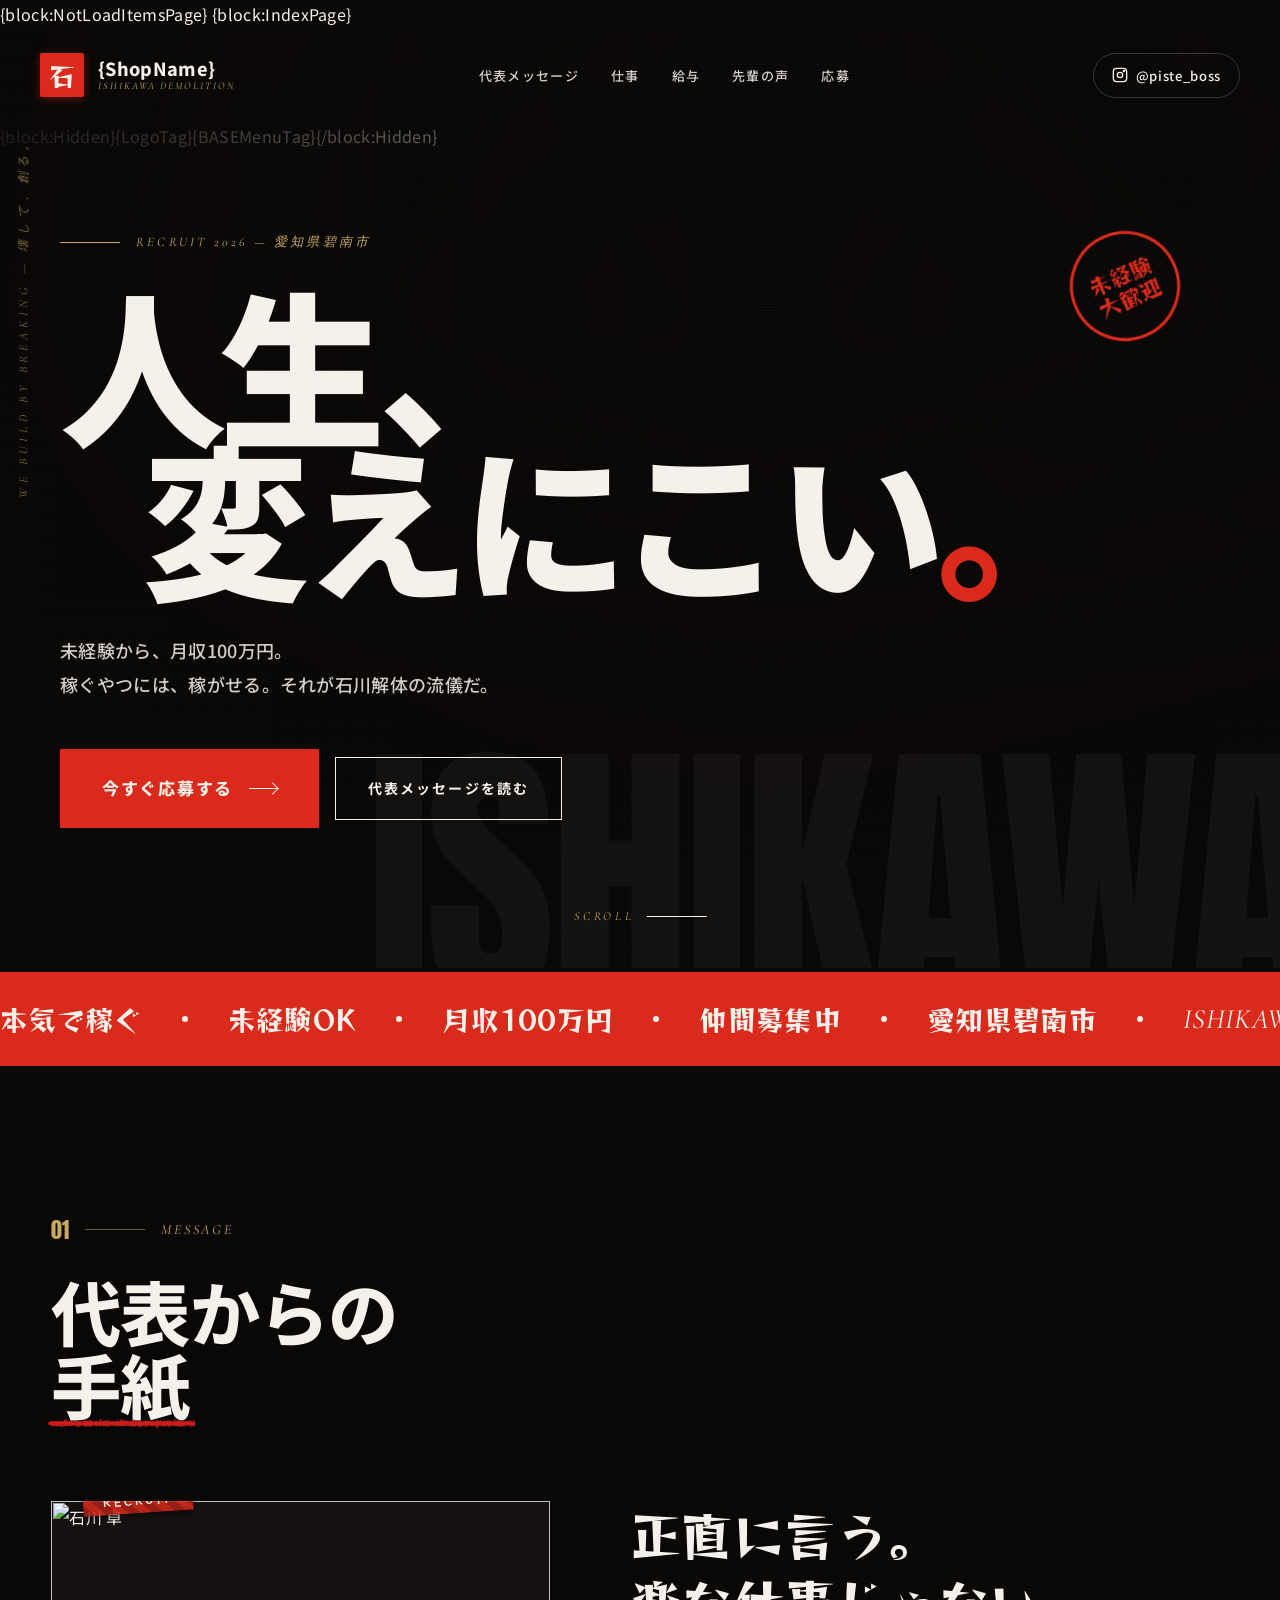
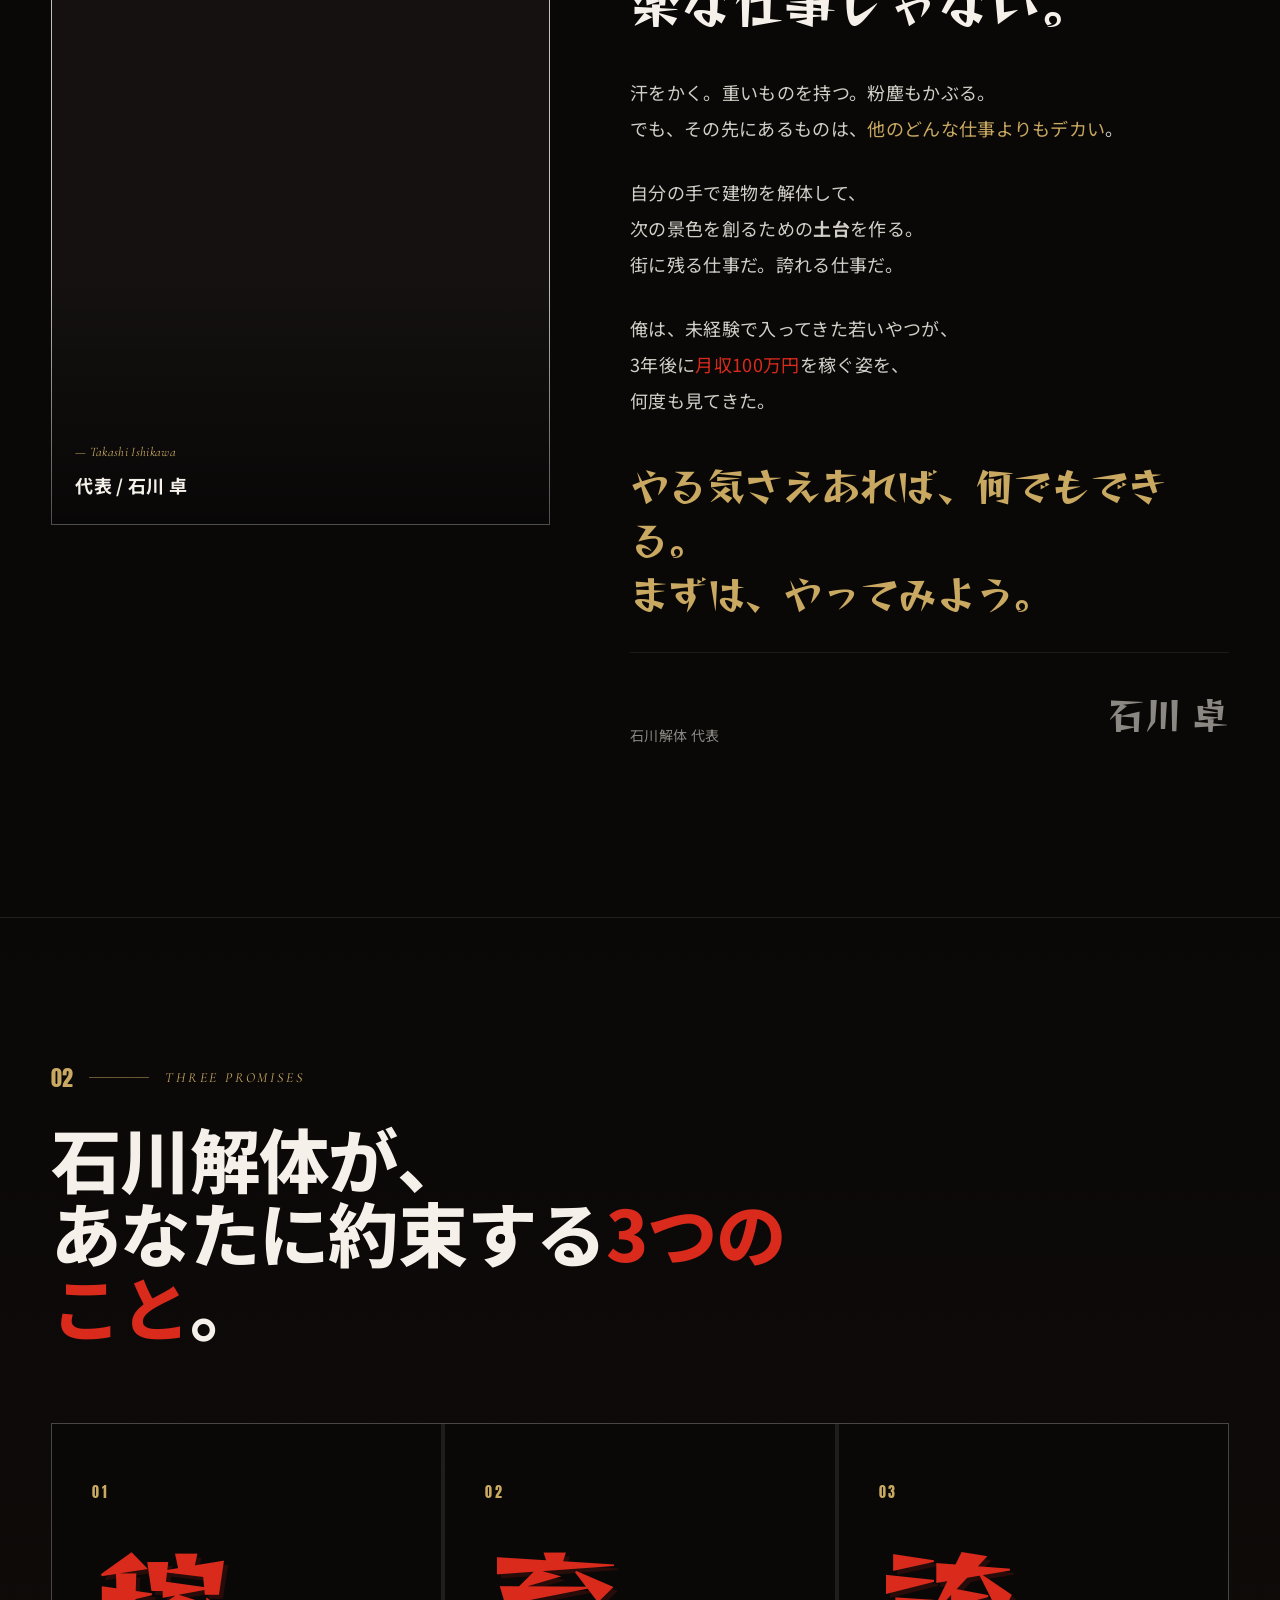
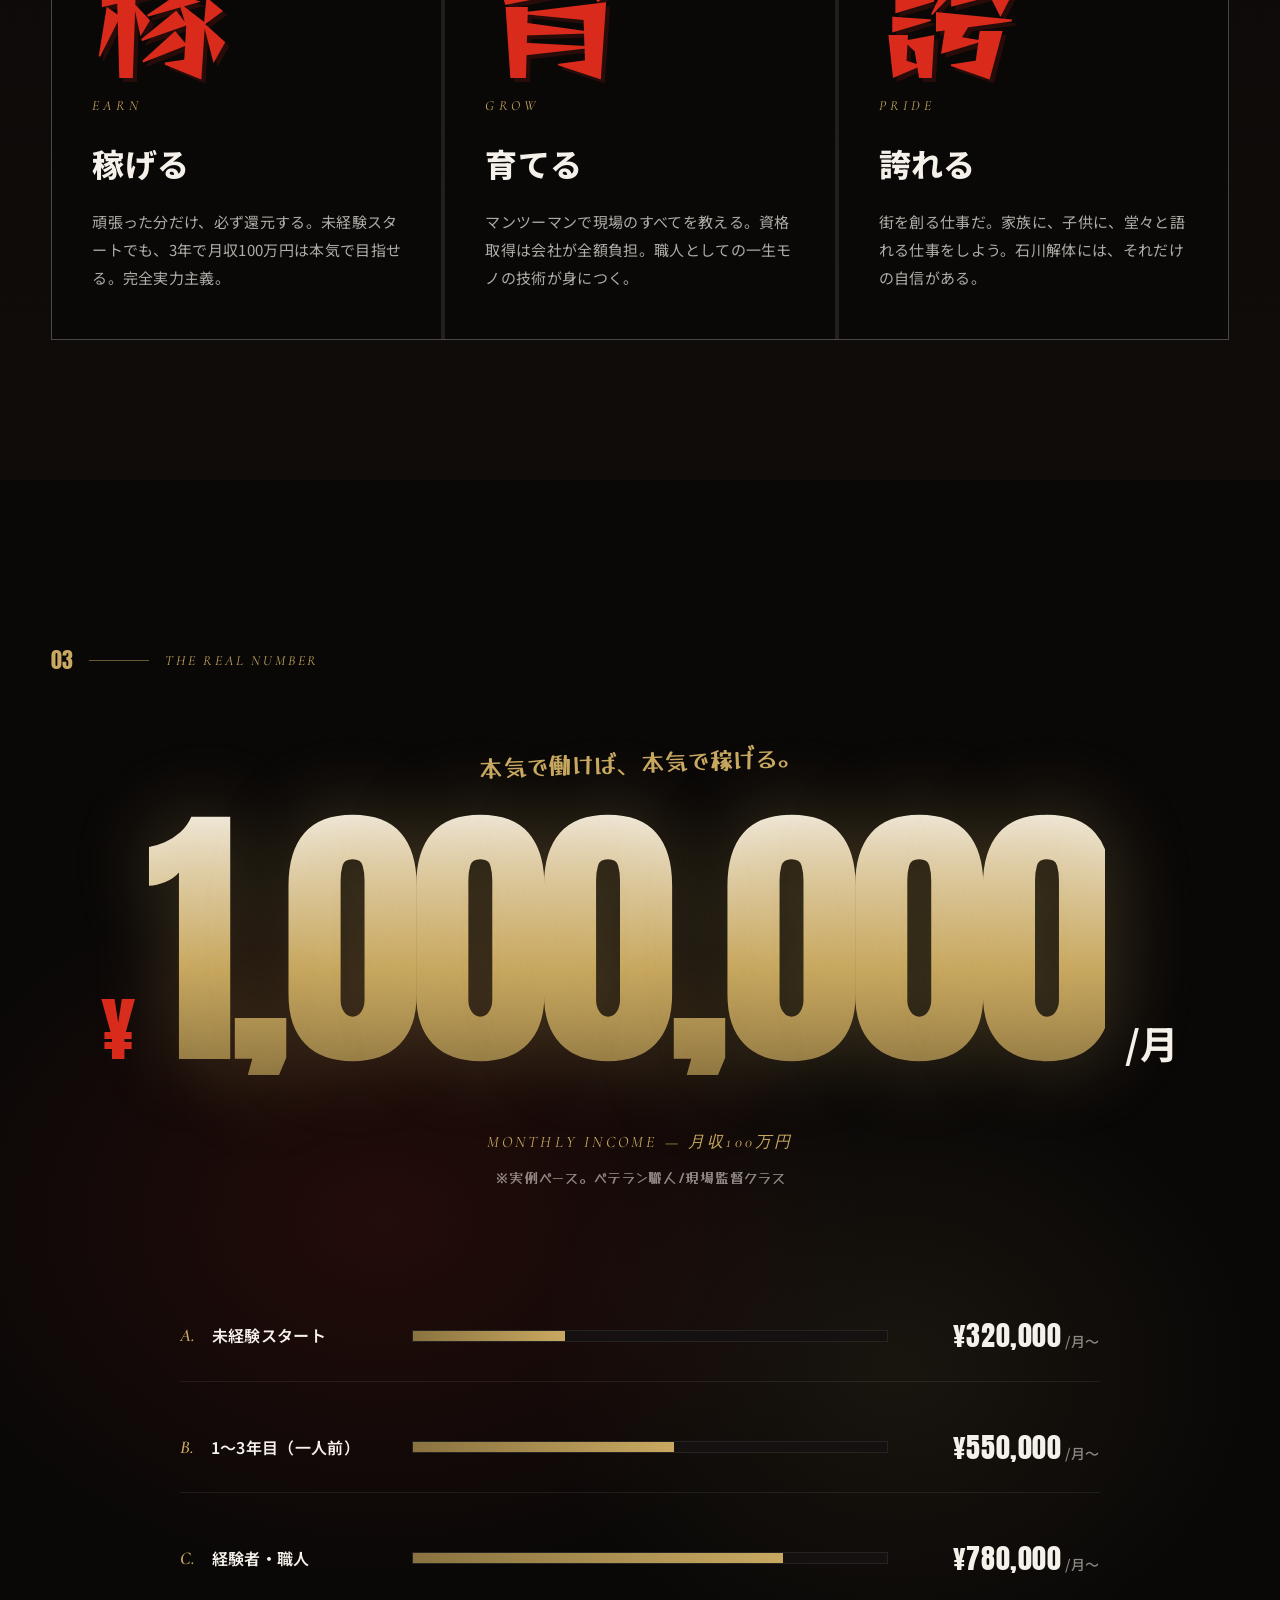
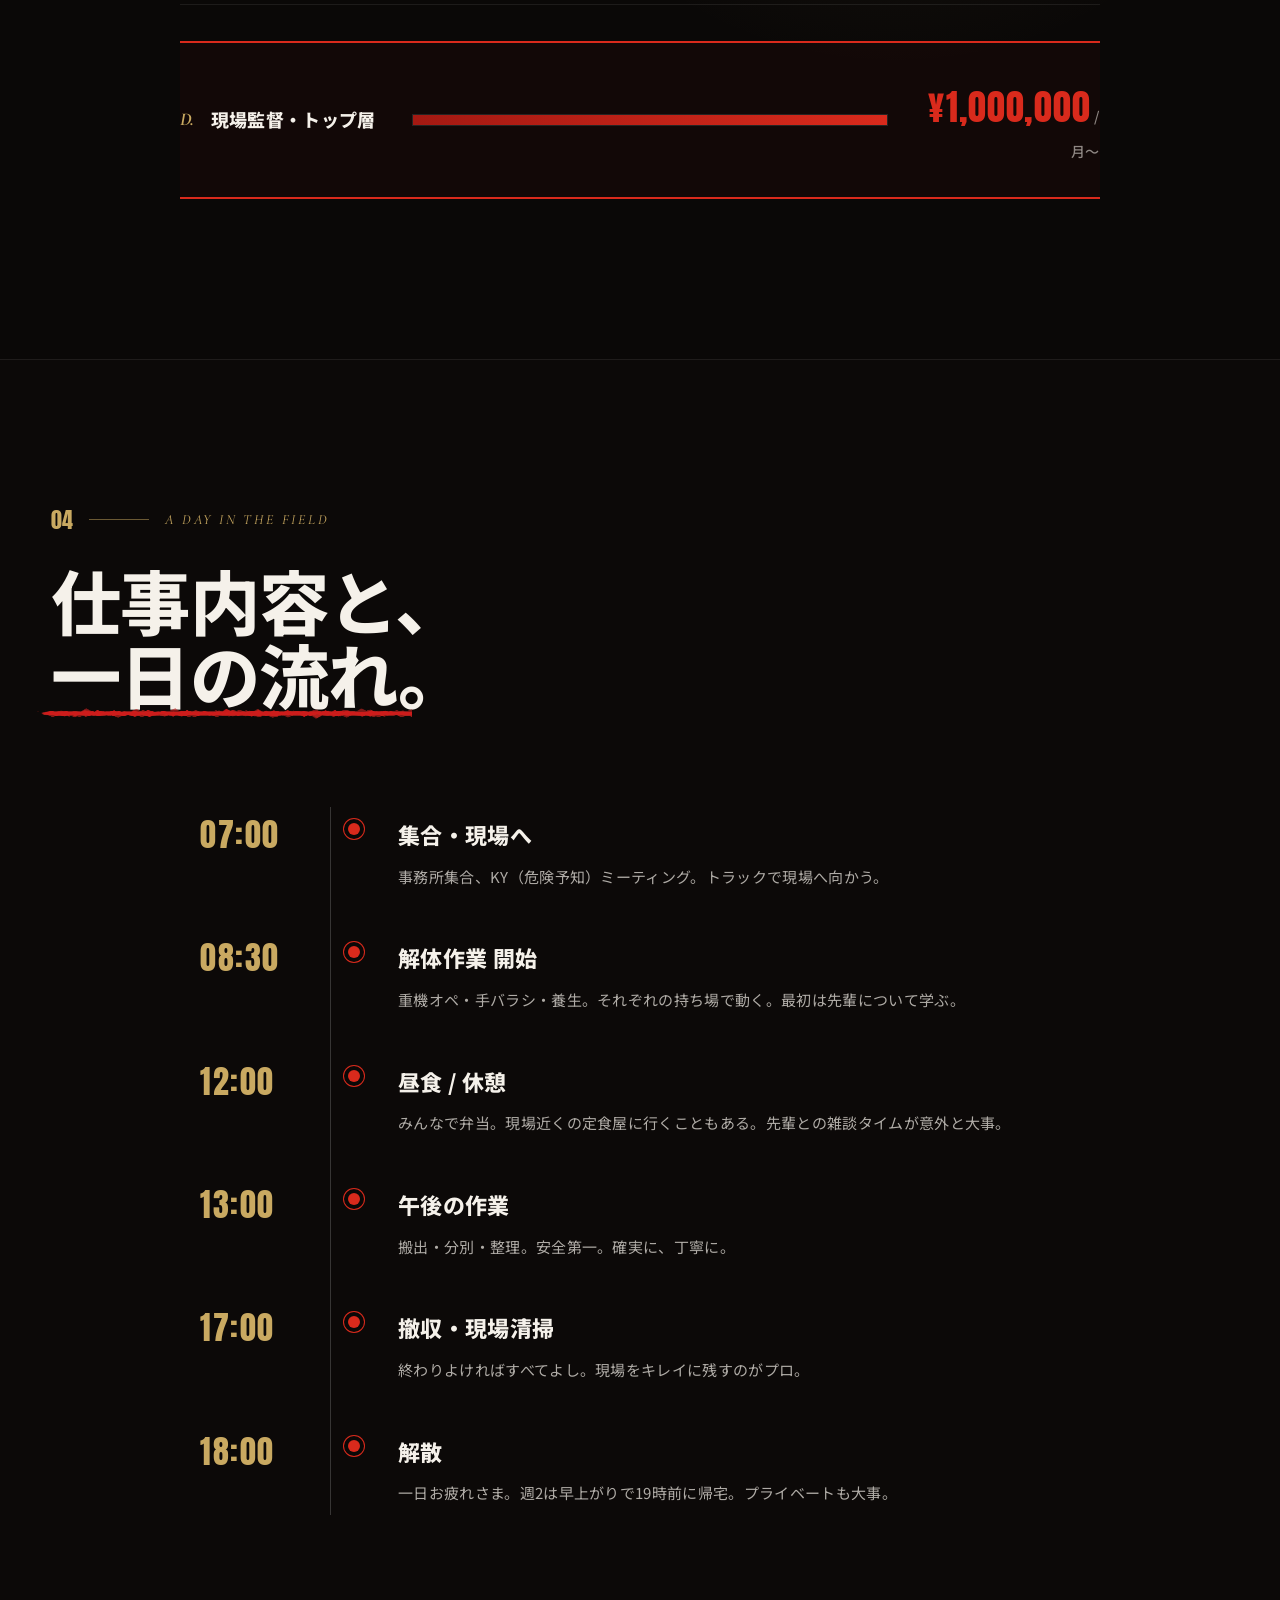
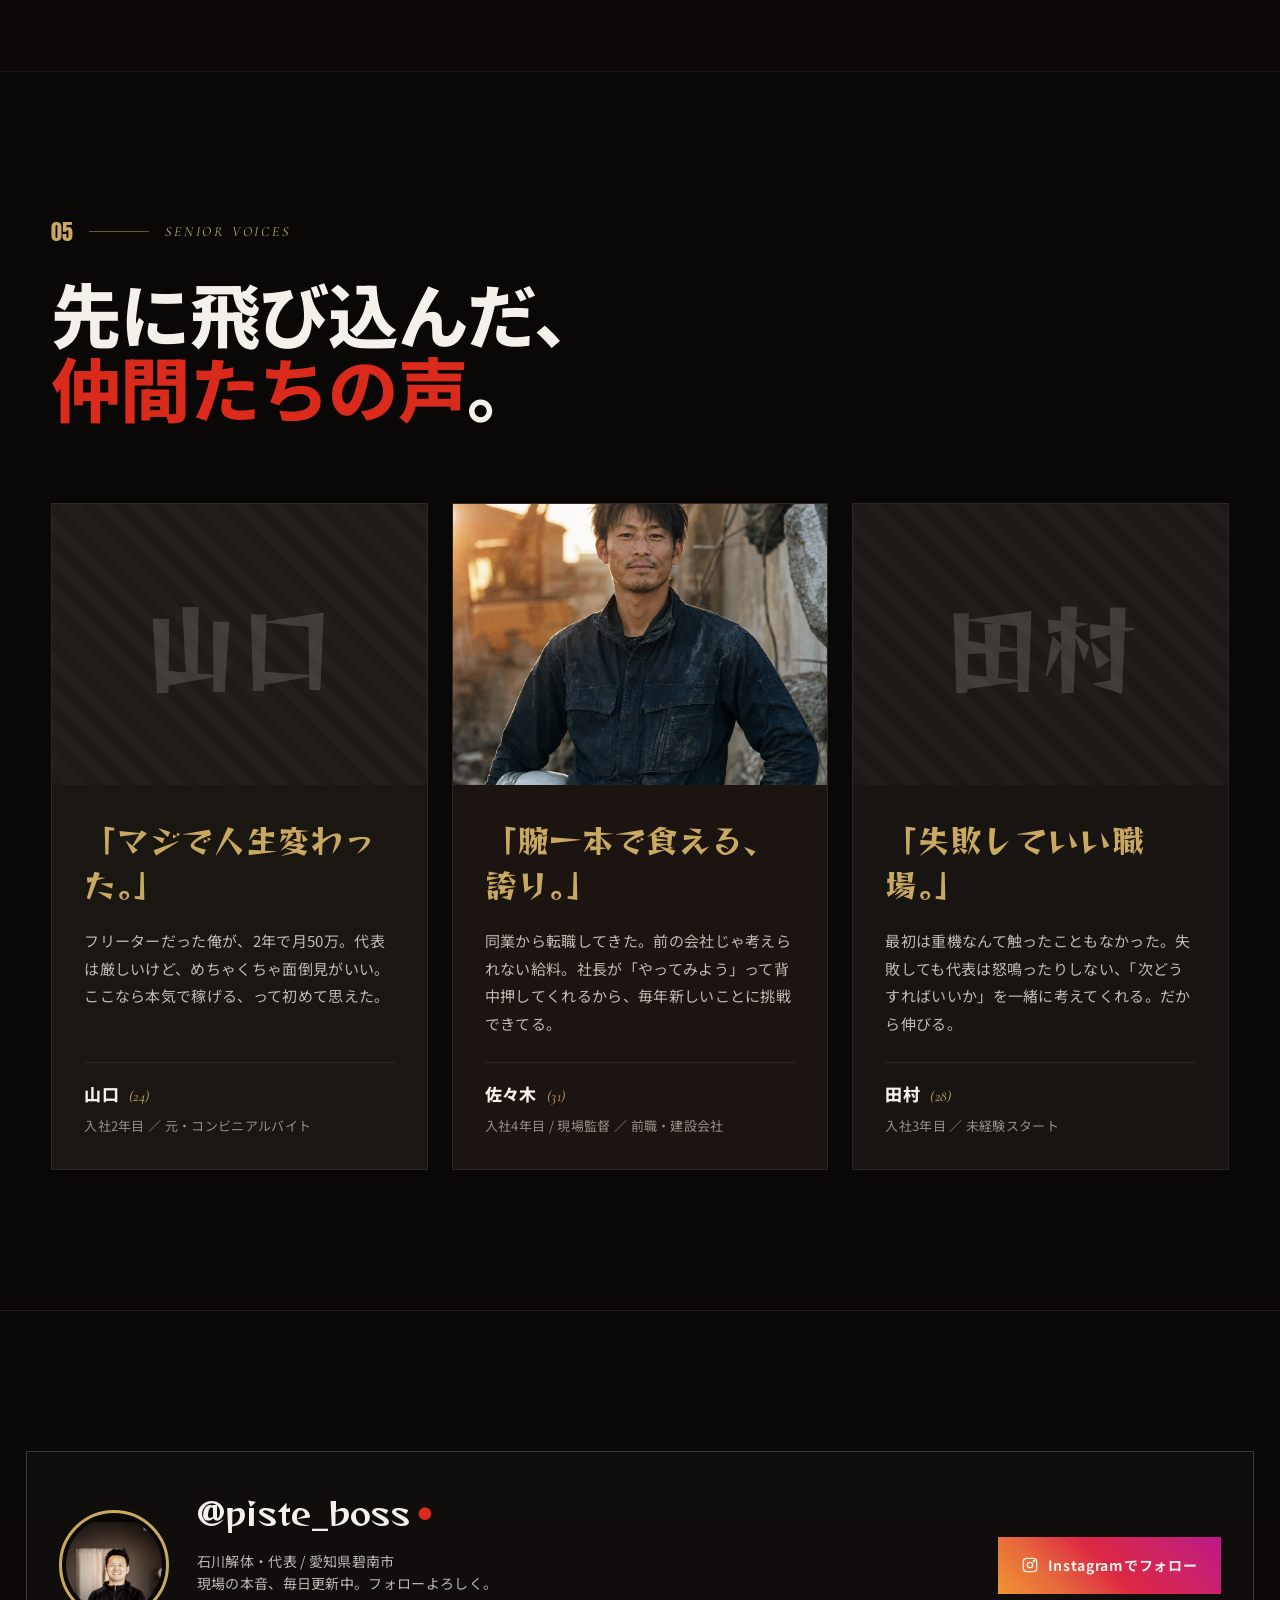
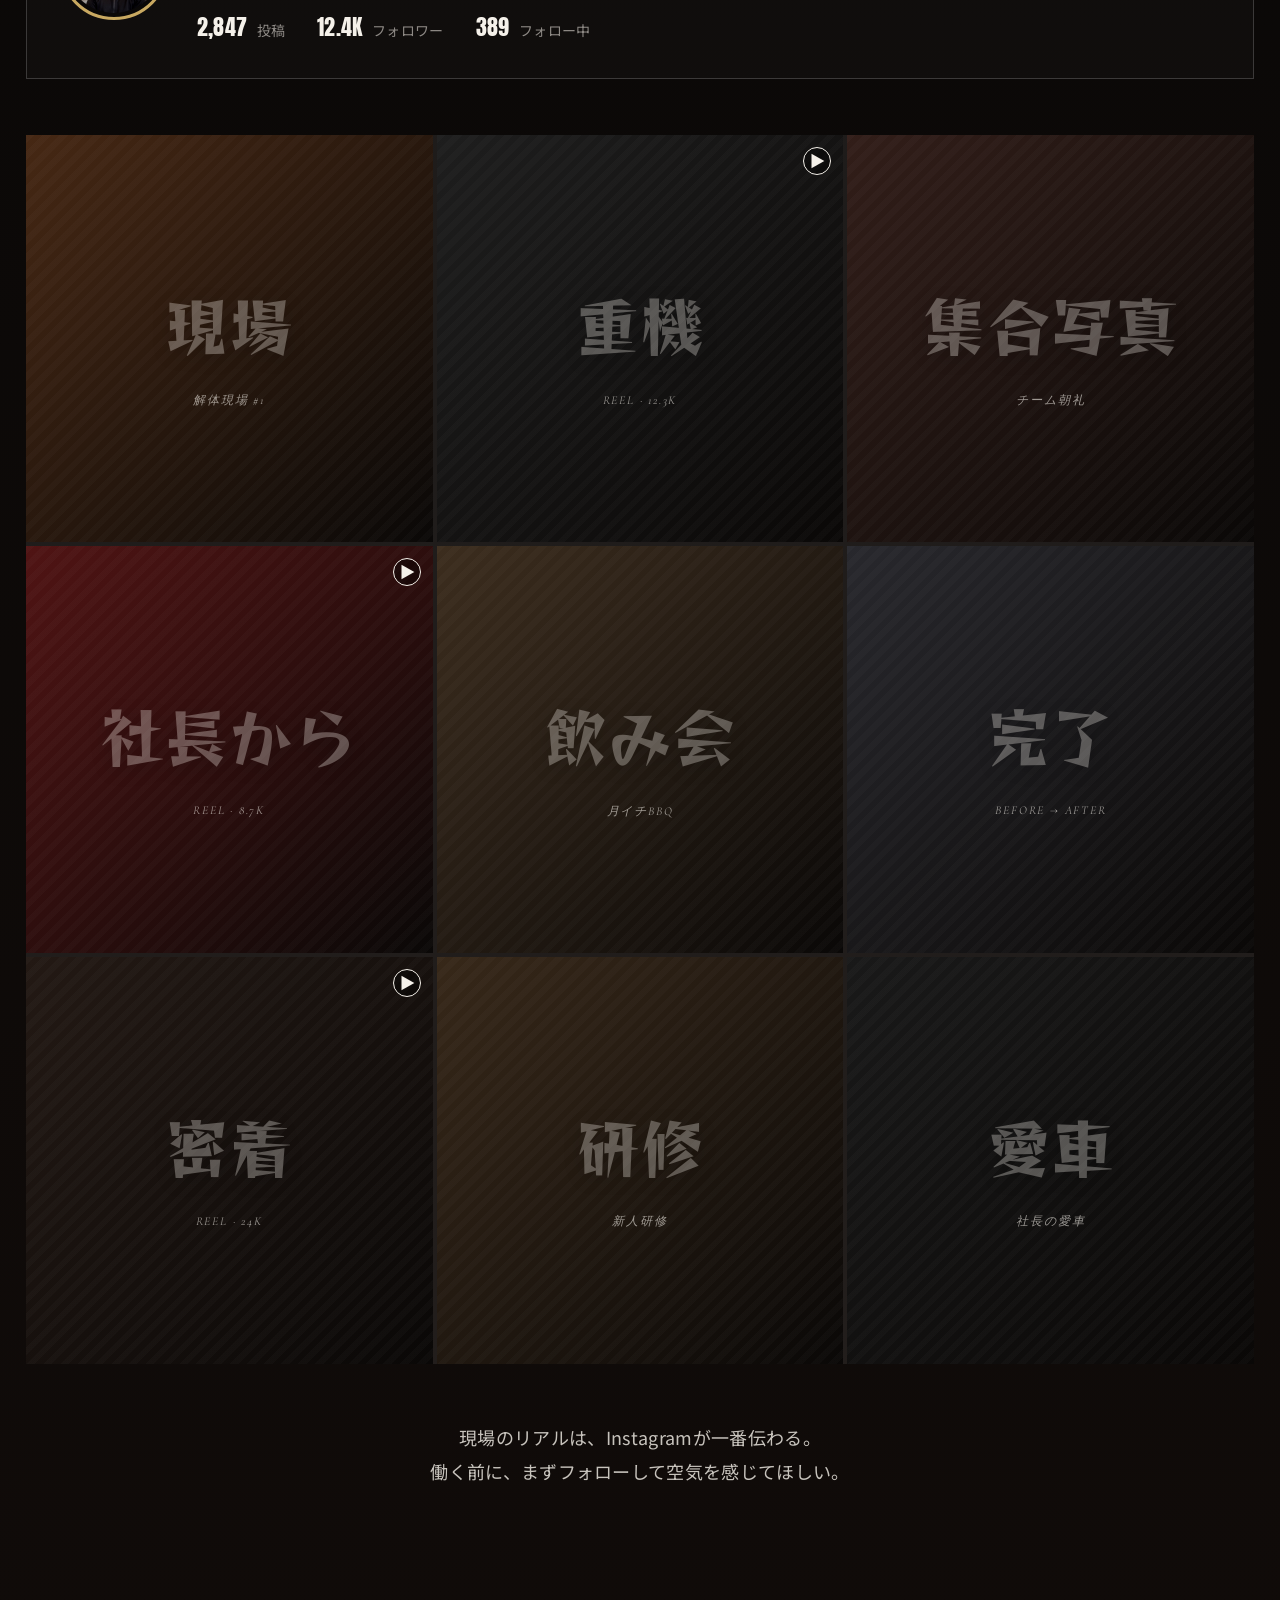
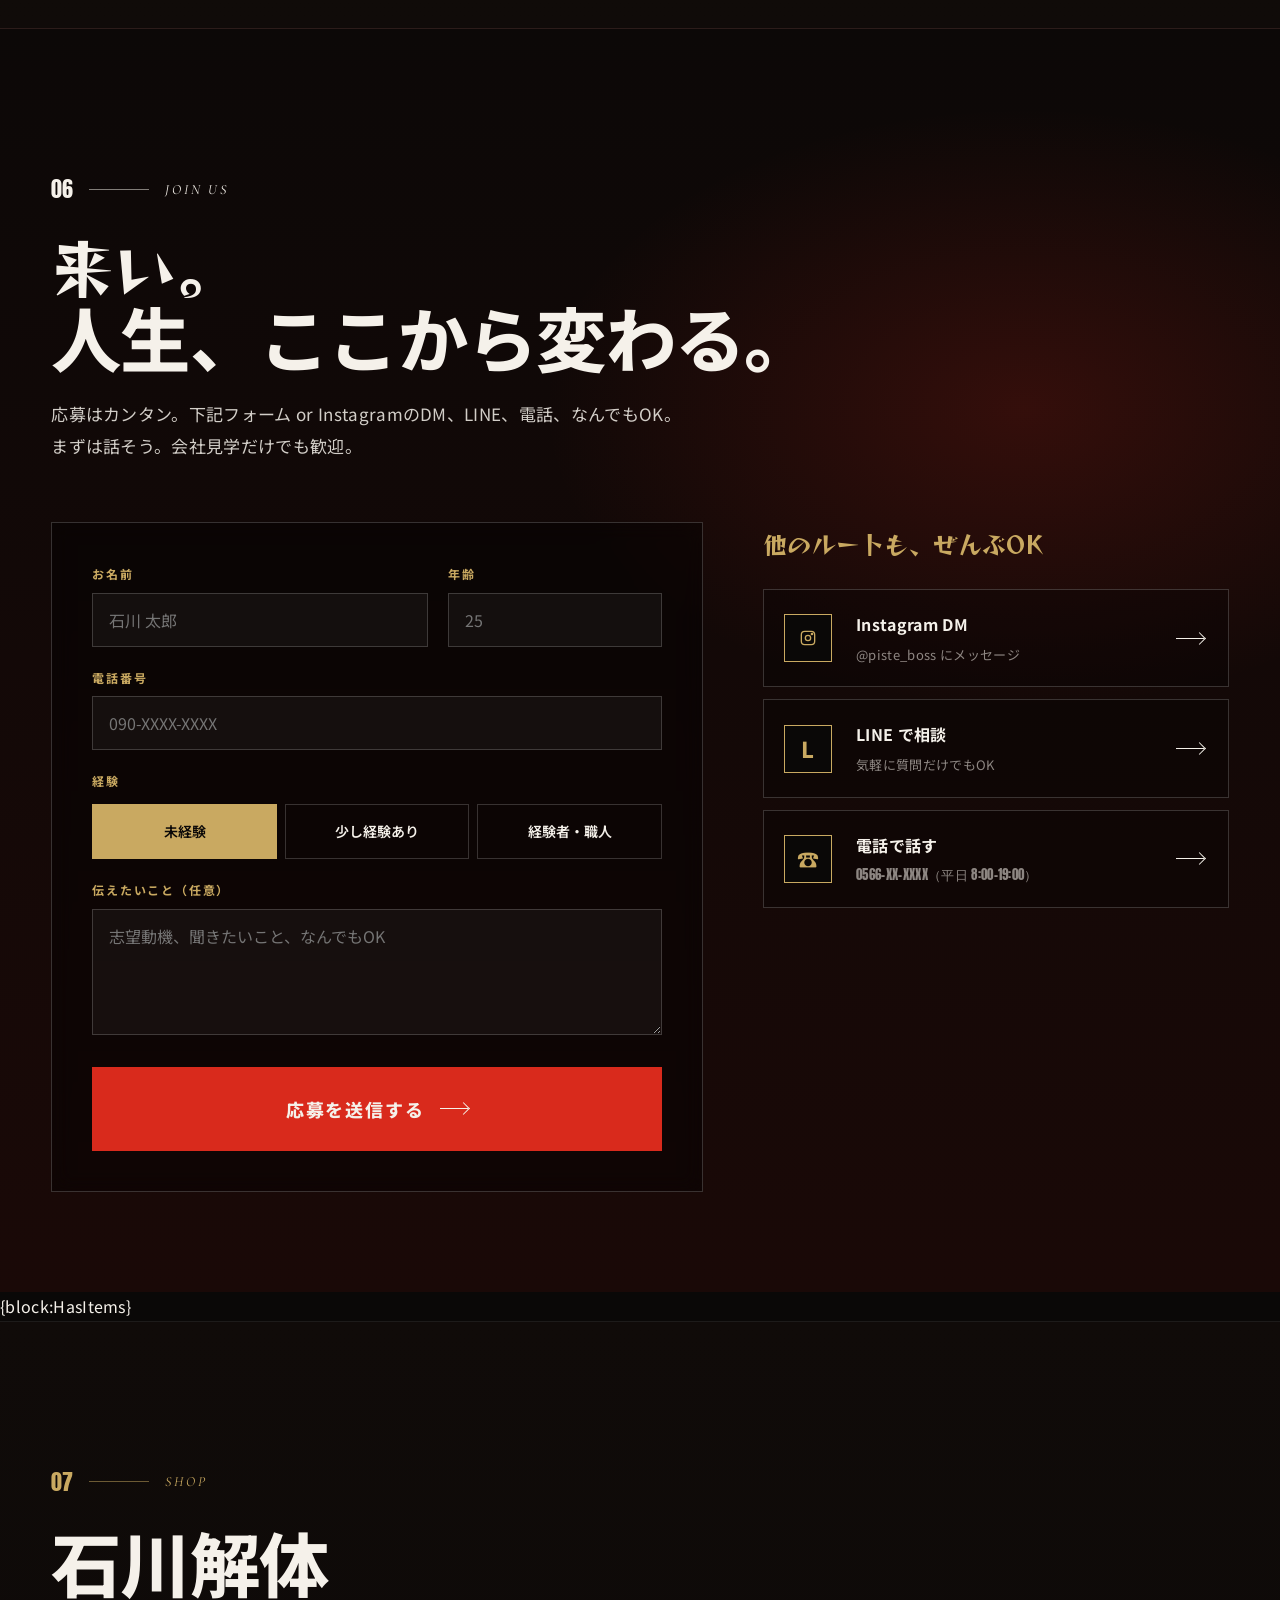
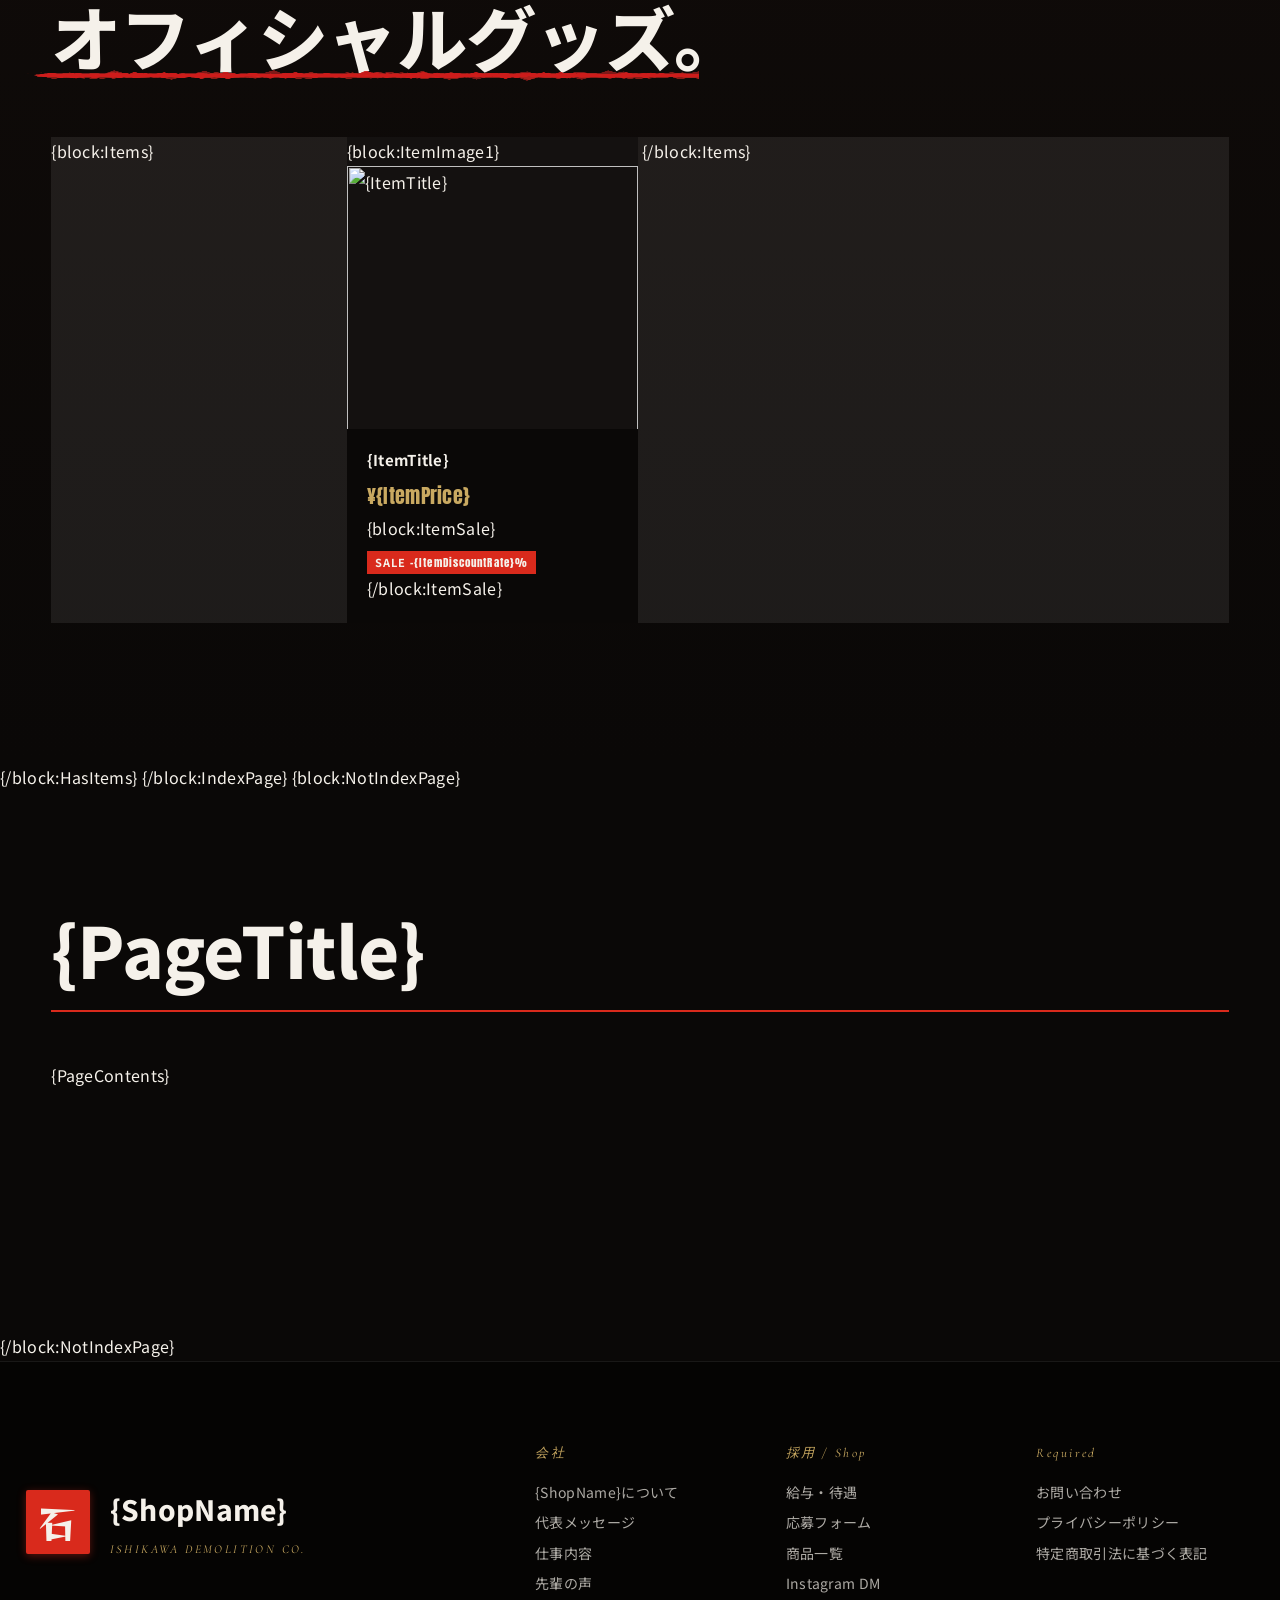
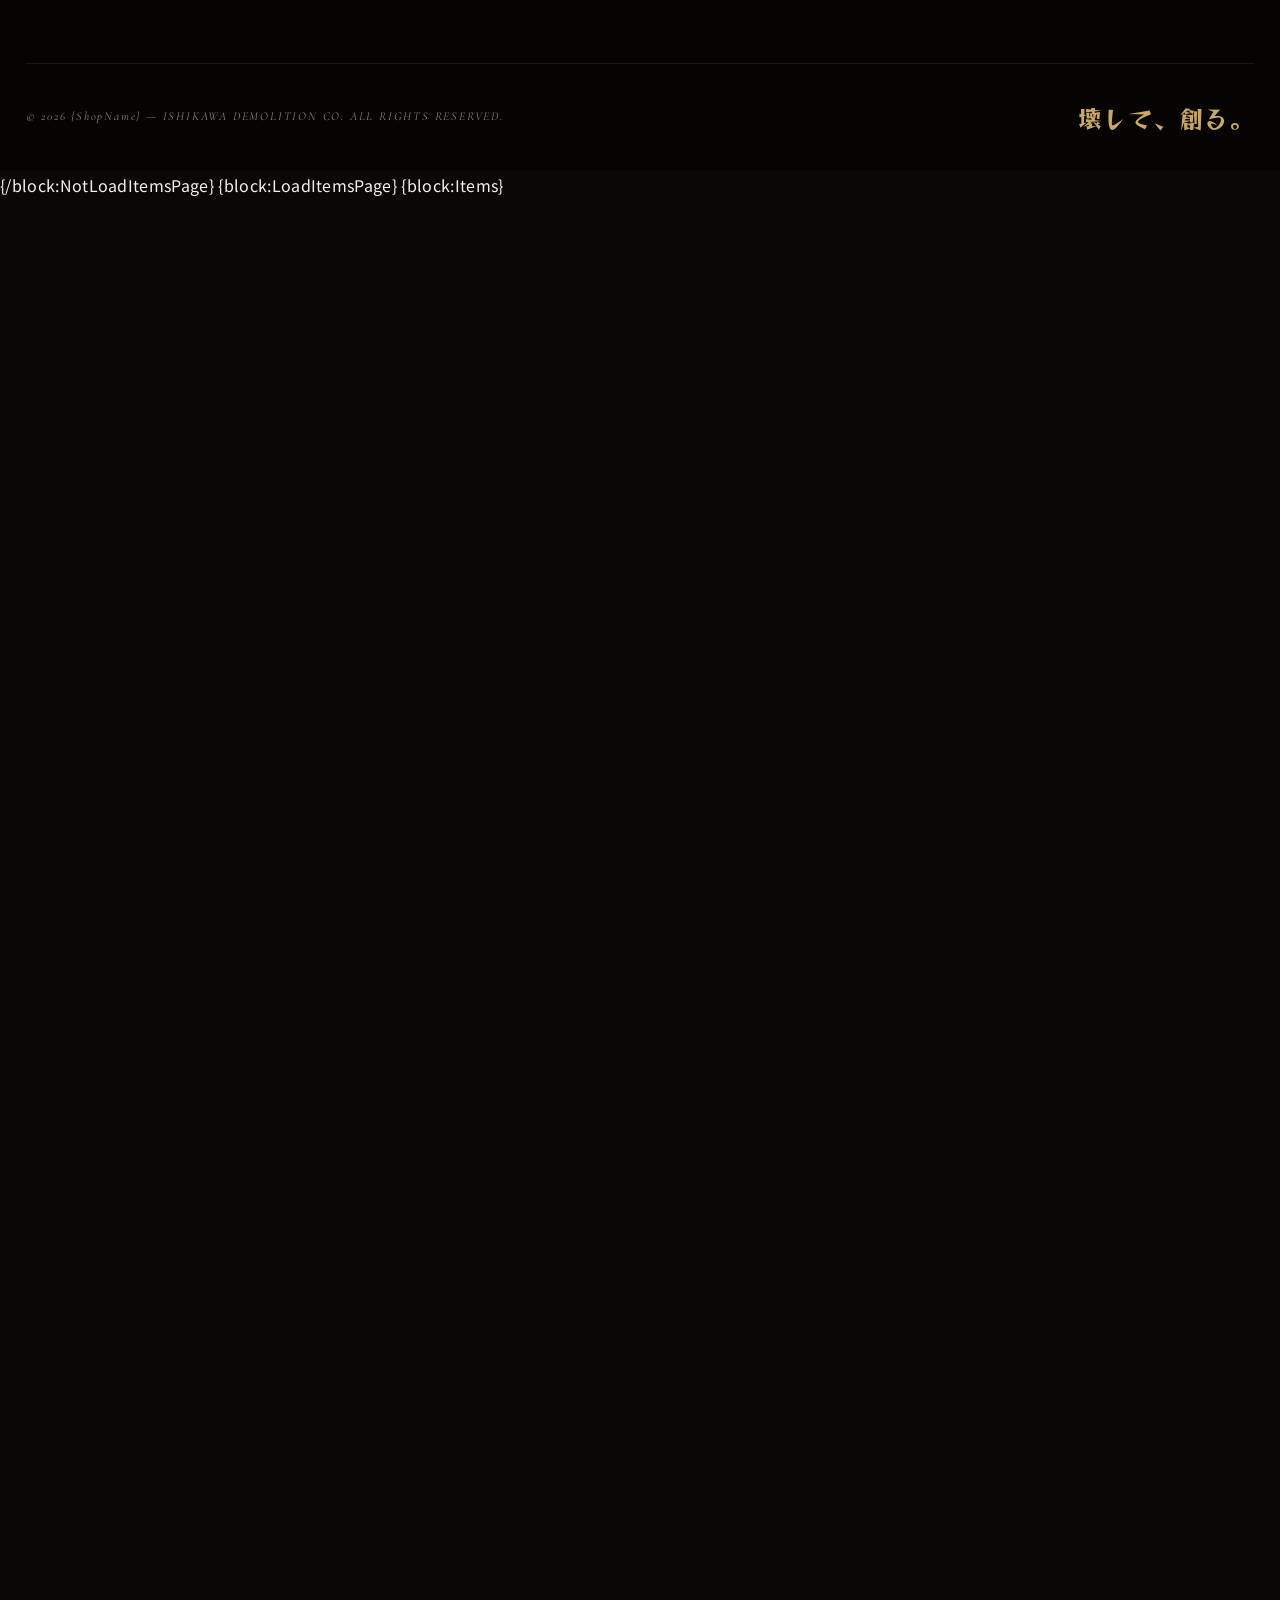
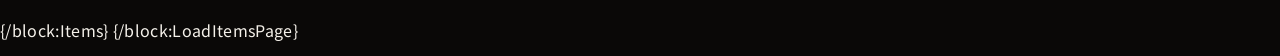
==== base-template.html @ cc427527 "BASEテンプレート対応版を追加 (base-template.html) - {block:NotLoadItemsPage} / {block:LoadItemsPage} で全体をラップ - {" ====
{block:NotLoadItemsPage}<!doctype html>
<html lang="ja">
<head>
  <meta charset="utf-8" />
  <meta name="viewport" content="width=device-width, initial-scale=1" />
  <title>{PageTitle}</title>
  <meta name="description" content="愛知県碧南市・石川解体の採用LP。未経験から月収100万円。本気で稼ぎたい仲間を募集中。" />
  <meta property="og:title" content="{PageTitle}" />
  <meta property="og:description" content="愛知県碧南市・石川解体の採用LP。未経験から月収100万円。本気で稼ぎたい仲間を募集中。" />
  <meta property="og:type" content="website" />
  <meta property="og:image" content="assets/ishikawa-hero-wide.jpg" />
  <link rel="stylesheet" href="styles.css" />
  <link rel="stylesheet" href="sections.css" />
</head>
<body>

{block:IndexPage}
  <!-- HERO -->
  <section class="hero grain">
    <div class="hero__bg">
      <img id="hero-img" src="assets/ishikawa-hero-wide.jpg" alt="石川" />
      <div class="hero__overlay"></div>
      <div class="hero__noise"></div>
    </div>

    <header class="topbar">
      <h1 class="topbar__brand"><a href="{IndexPageURL}" class="topbar__brand-link">
        <span class="brand-mark">石</span>
        <span class="brand-name">{ShopName}<span class="brand-sub">ISHIKAWA DEMOLITION</span></span>
      </a></h1>
      <nav class="topbar__nav">
        <a href="#message">代表メッセージ</a>
        <a href="#work">仕事</a>
        <a href="#money">給与</a>
        <a href="#voice">先輩の声</a>
        <a href="#apply">応募</a>
      </nav>
      <a href="https://instagram.com/piste_boss" class="topbar__ig" target="_blank" rel="noreferrer">
        <svg width="16" height="16" viewBox="0 0 24 24" fill="none" stroke="currentColor" stroke-width="2"><rect x="2" y="2" width="20" height="20" rx="5"/><circle cx="12" cy="12" r="4"/><circle cx="18" cy="6" r="1" fill="currentColor"/></svg>
        @piste_boss
      </a>
    </header>
    {block:Hidden}{LogoTag}{BASEMenuTag}{/block:Hidden}

    <div class="hero__content">
      <div class="hero__eyebrow">
        <span class="bar"></span>
        <span class="hero__eyebrow-text">RECRUIT 2026 — 愛知県碧南市</span>
      </div>

      <h1 class="hero__title">
        <span class="hero__line hero__line-1">人生、</span>
        <span class="hero__line hero__line-2">変えにこい<span class="hero__bang red">。</span></span>
      </h1>

      <div class="hero__sub">
        <p>
          未経験から、月収100万円。<br/>
          稼ぐやつには、稼がせる。それが石川解体の流儀だ。
        </p>
      </div>

      <div class="hero__actions">
        <a href="#apply" class="btn-primary">
          <span>今すぐ応募する</span>
          <span class="arr"></span>
        </a>
        <a href="#message" class="btn-ghost">
          <span>代表メッセージを読む</span>
        </a>
      </div>

      <div class="hero__stamp">
        <div class="stamp">
          未経験<br/>大歓迎
        </div>
      </div>
    </div>

    <div class="hero__scroll">
      <span class="serif-en">Scroll</span>
      <span class="hero__scroll-line"></span>
    </div>

    <div class="hero__sidetext">
      <span>WE BUILD BY BREAKING — 壊して、創る。</span>
    </div>

    <div class="hero__bigword" id="hero-bigword">
      ISHIKAWA
    </div>
  </section>

  <!-- MARQUEE -->
  <div class="marquee">
    <div class="marquee__track">
      <span class="marquee__group">
        <span>本気で稼ぐ</span><i class="dot"></i>
        <span>未経験OK</span><i class="dot"></i>
        <span>月収100万円</span><i class="dot"></i>
        <span>仲間募集中</span><i class="dot"></i>
        <span>愛知県碧南市</span><i class="dot"></i>
        <span class="serif-en">ISHIKAWA DEMOLITION</span><i class="dot"></i>
      </span>
      <span class="marquee__group">
        <span>本気で稼ぐ</span><i class="dot"></i>
        <span>未経験OK</span><i class="dot"></i>
        <span>月収100万円</span><i class="dot"></i>
        <span>仲間募集中</span><i class="dot"></i>
        <span>愛知県碧南市</span><i class="dot"></i>
        <span class="serif-en">ISHIKAWA DEMOLITION</span><i class="dot"></i>
      </span>
      <span class="marquee__group">
        <span>本気で稼ぐ</span><i class="dot"></i>
        <span>未経験OK</span><i class="dot"></i>
        <span>月収100万円</span><i class="dot"></i>
        <span>仲間募集中</span><i class="dot"></i>
        <span>愛知県碧南市</span><i class="dot"></i>
        <span class="serif-en">ISHIKAWA DEMOLITION</span><i class="dot"></i>
      </span>
      <span class="marquee__group">
        <span>本気で稼ぐ</span><i class="dot"></i>
        <span>未経験OK</span><i class="dot"></i>
        <span>月収100万円</span><i class="dot"></i>
        <span>仲間募集中</span><i class="dot"></i>
        <span>愛知県碧南市</span><i class="dot"></i>
        <span class="serif-en">ISHIKAWA DEMOLITION</span><i class="dot"></i>
      </span>
    </div>
  </div>

  <!-- MESSAGE -->
  <section id="message" class="message">
    <div class="wrap">
      <div class="message__head reveal">
        <div class="eyebrow">
          <span class="num">01</span>
          <span class="bar"></span>
          <span>Message</span>
        </div>
        <h2 class="h-section">
          代表からの<br/>
          <span class="brush-underline">手紙</span>
        </h2>
      </div>

      <div class="message__body">
        <div class="message__photo reveal">
          <img src="assets/ishikawa-portrait.jpg" alt="石川 卓" />
          <div class="tape" style="top: -12px; left: 32px; transform: rotate(-4deg);">RECRUIT</div>
          <div class="message__caption">
            <span class="serif-en">— Takashi Ishikawa</span>
            <span>代表 / 石川 卓</span>
          </div>
        </div>

        <div class="message__text reveal reveal-late">
          <p class="message__lead brush">
            正直に言う。<br/>
            楽な仕事じゃない。
          </p>
          <p>
            汗をかく。重いものを持つ。粉塵もかぶる。<br/>
            でも、その先にあるものは、<span class="gold">他のどんな仕事よりもデカい</span>。
          </p>
          <p>
            自分の手で建物を解体して、<br/>
            次の景色を創るための<strong>土台</strong>を作る。<br/>
            街に残る仕事だ。誇れる仕事だ。
          </p>
          <p>
            俺は、未経験で入ってきた若いやつが、<br/>
            3年後に<span class="red">月収100万円</span>を稼ぐ姿を、<br/>
            何度も見てきた。
          </p>
          <p class="message__close brush">
            やる気さえあれば、何でもできる。<br/>
            まずは、やってみよう。
          </p>
          <p class="message__sign">
            石川解体 代表<br/>
            <span class="brush" style="font-size: 36px;">石川 卓</span>
          </p>
        </div>
      </div>
    </div>
  </section>

  <!-- PROMISES -->
  <section class="promises grain">
    <div class="wrap">
      <div class="promises__head reveal">
        <div class="eyebrow">
          <span class="num">02</span>
          <span class="bar"></span>
          <span>Three Promises</span>
        </div>
        <h2 class="h-section">石川解体が、<br/>あなたに約束する<span class="red">3つのこと</span>。</h2>
      </div>
      <div class="promises__grid">
        <article class="promise reveal" style="transition-delay: 0s;">
          <div class="promise__num num">01</div>
          <div class="promise__kanji brush">稼</div>
          <div class="promise__en serif-en">EARN</div>
          <h3 class="promise__title">稼げる</h3>
          <p class="promise__body">頑張った分だけ、必ず還元する。未経験スタートでも、3年で月収100万円は本気で目指せる。完全実力主義。</p>
        </article>
        <article class="promise reveal" style="transition-delay: 0.15s;">
          <div class="promise__num num">02</div>
          <div class="promise__kanji brush">育</div>
          <div class="promise__en serif-en">GROW</div>
          <h3 class="promise__title">育てる</h3>
          <p class="promise__body">マンツーマンで現場のすべてを教える。資格取得は会社が全額負担。職人としての一生モノの技術が身につく。</p>
        </article>
        <article class="promise reveal" style="transition-delay: 0.3s;">
          <div class="promise__num num">03</div>
          <div class="promise__kanji brush">誇</div>
          <div class="promise__en serif-en">PRIDE</div>
          <h3 class="promise__title">誇れる</h3>
          <p class="promise__body">街を創る仕事だ。家族に、子供に、堂々と語れる仕事をしよう。石川解体には、それだけの自信がある。</p>
        </article>
      </div>
    </div>
  </section>

  <!-- MONEY -->
  <section id="money" class="money">
    <div class="money__bg"></div>
    <div class="wrap">
      <div class="money__head reveal">
        <div class="eyebrow">
          <span class="num">03</span>
          <span class="bar"></span>
          <span>The Real Number</span>
        </div>
      </div>

      <div class="money__big reveal reveal-late">
        <div class="money__label hand">本気で働けば、本気で稼げる。</div>
        <div class="money__amount">
          <span class="money__yen num">¥</span>
          <span class="money__num num">1,000,000</span>
          <span class="money__per">/月</span>
        </div>
        <div class="money__sub">
          MONTHLY INCOME — 月収100万円<br/>
          <span class="hand">※実例ベース。ベテラン職人/現場監督クラス</span>
        </div>
      </div>

      <div class="money__rows">
        <div class="money__row reveal">
          <div class="money__row-label">
            <span class="serif-en">A.</span> 未経験スタート
          </div>
          <div class="money__row-bar">
            <div class="money__row-fill" style="width: 32%;"></div>
          </div>
          <div class="money__row-amount num">¥320,000<span>/月〜</span></div>
        </div>
        <div class="money__row reveal">
          <div class="money__row-label">
            <span class="serif-en">B.</span> 1〜3年目（一人前）
          </div>
          <div class="money__row-bar">
            <div class="money__row-fill" style="width: 55%;"></div>
          </div>
          <div class="money__row-amount num">¥550,000<span>/月〜</span></div>
        </div>
        <div class="money__row reveal">
          <div class="money__row-label">
            <span class="serif-en">C.</span> 経験者・職人
          </div>
          <div class="money__row-bar">
            <div class="money__row-fill" style="width: 78%;"></div>
          </div>
          <div class="money__row-amount num">¥780,000<span>/月〜</span></div>
        </div>
        <div class="money__row money__row--peak reveal">
          <div class="money__row-label">
            <span class="serif-en">D.</span> 現場監督・トップ層
          </div>
          <div class="money__row-bar">
            <div class="money__row-fill money__row-fill--red" style="width: 100%;"></div>
          </div>
          <div class="money__row-amount num red">¥1,000,000<span>/月〜</span></div>
        </div>
      </div>
    </div>
  </section>

  <!-- WORK -->
  <section id="work" class="work">
    <div class="wrap">
      <div class="work__head reveal">
        <div class="eyebrow">
          <span class="num">04</span>
          <span class="bar"></span>
          <span>A Day in the Field</span>
        </div>
        <h2 class="h-section">仕事内容と、<br/><span class="brush-underline">一日の流れ</span>。</h2>
      </div>

      <div class="work__timeline">
        <div class="work__step reveal" style="transition-delay: 0s;">
          <div class="work__step-time num">07:00</div>
          <div class="work__step-dot"><span></span></div>
          <div class="work__step-body">
            <h3 class="work__step-title">集合・現場へ</h3>
            <p>事務所集合、KY（危険予知）ミーティング。トラックで現場へ向かう。</p>
          </div>
        </div>
        <div class="work__step reveal" style="transition-delay: 0.08s;">
          <div class="work__step-time num">08:30</div>
          <div class="work__step-dot"><span></span></div>
          <div class="work__step-body">
            <h3 class="work__step-title">解体作業 開始</h3>
            <p>重機オペ・手バラシ・養生。それぞれの持ち場で動く。最初は先輩について学ぶ。</p>
          </div>
        </div>
        <div class="work__step reveal" style="transition-delay: 0.16s;">
          <div class="work__step-time num">12:00</div>
          <div class="work__step-dot"><span></span></div>
          <div class="work__step-body">
            <h3 class="work__step-title">昼食 / 休憩</h3>
            <p>みんなで弁当。現場近くの定食屋に行くこともある。先輩との雑談タイムが意外と大事。</p>
          </div>
        </div>
        <div class="work__step reveal" style="transition-delay: 0.24s;">
          <div class="work__step-time num">13:00</div>
          <div class="work__step-dot"><span></span></div>
          <div class="work__step-body">
            <h3 class="work__step-title">午後の作業</h3>
            <p>搬出・分別・整理。安全第一。確実に、丁寧に。</p>
          </div>
        </div>
        <div class="work__step reveal" style="transition-delay: 0.32s;">
          <div class="work__step-time num">17:00</div>
          <div class="work__step-dot"><span></span></div>
          <div class="work__step-body">
            <h3 class="work__step-title">撤収・現場清掃</h3>
            <p>終わりよければすべてよし。現場をキレイに残すのがプロ。</p>
          </div>
        </div>
        <div class="work__step reveal" style="transition-delay: 0.4s;">
          <div class="work__step-time num">18:00</div>
          <div class="work__step-dot"><span></span></div>
          <div class="work__step-body">
            <h3 class="work__step-title">解散</h3>
            <p>一日お疲れさま。週2は早上がりで19時前に帰宅。プライベートも大事。</p>
          </div>
        </div>
      </div>
    </div>
  </section>

  <!-- VOICE -->
  <section id="voice" class="voice">
    <div class="wrap">
      <div class="voice__head reveal">
        <div class="eyebrow">
          <span class="num">05</span>
          <span class="bar"></span>
          <span>Senior Voices</span>
        </div>
        <h2 class="h-section">先に飛び込んだ、<br/><span class="red">仲間たちの声</span>。</h2>
      </div>

      <div class="voice__grid">
        <article class="voice__card reveal" style="transition-delay: 0s; background: #1a1612;">
          <div class="voice__card-photo">
            <div class="voice__placeholder">
              <span class="voice__placeholder-name brush">山口</span>
            </div>
          </div>
          <div class="voice__card-body">
            <div class="voice__quote brush">「マジで人生変わった。」</div>
            <p class="voice__body">フリーターだった俺が、2年で月50万。代表は厳しいけど、めちゃくちゃ面倒見がいい。ここなら本気で稼げる、って初めて思えた。</p>
            <div class="voice__meta">
              <div class="voice__name">山口 <span>(24)</span></div>
              <div class="voice__role">入社2年目 ／ 元・コンビニアルバイト</div>
            </div>
          </div>
        </article>
        <article class="voice__card reveal" style="transition-delay: 0.12s; background: #1c1410;">
          <div class="voice__card-photo">
            <img src="assets/sasaki-portrait.jpg" alt="佐々木" class="voice__photo" />
          </div>
          <div class="voice__card-body">
            <div class="voice__quote brush">「腕一本で食える、誇り。」</div>
            <p class="voice__body">同業から転職してきた。前の会社じゃ考えられない給料。社長が「やってみよう」って背中押してくれるから、毎年新しいことに挑戦できてる。</p>
            <div class="voice__meta">
              <div class="voice__name">佐々木 <span>(31)</span></div>
              <div class="voice__role">入社4年目 / 現場監督 ／ 前職・建設会社</div>
            </div>
          </div>
        </article>
        <article class="voice__card reveal" style="transition-delay: 0.24s; background: #181412;">
          <div class="voice__card-photo">
            <div class="voice__placeholder">
              <span class="voice__placeholder-name brush">田村</span>
            </div>
          </div>
          <div class="voice__card-body">
            <div class="voice__quote brush">「失敗していい職場。」</div>
            <p class="voice__body">最初は重機なんて触ったこともなかった。失敗しても代表は怒鳴ったりしない、「次どうすればいいか」を一緒に考えてくれる。だから伸びる。</p>
            <div class="voice__meta">
              <div class="voice__name">田村 <span>(28)</span></div>
              <div class="voice__role">入社3年目 ／ 未経験スタート</div>
            </div>
          </div>
        </article>
      </div>
    </div>
  </section>

  <!-- INSTAGRAM -->
  <section class="ig">
    <div class="wrap-wide">
      <div class="ig__head reveal">
        <div class="ig__head-left">
          <div class="ig__avatar">
            <img src="assets/ishikawa-square.jpg" alt="" />
          </div>
          <div>
            <div class="ig__handle">
              <span class="brush" style="font-size: 32px;">@piste_boss</span>
              <span class="ig__verified">●</span>
            </div>
            <div class="ig__bio">
              石川解体・代表 / 愛知県碧南市<br/>
              現場の本音、毎日更新中。フォローよろしく。
            </div>
            <div class="ig__stats">
              <div><strong class="num">2,847</strong> 投稿</div>
              <div><strong class="num">12.4K</strong> フォロワー</div>
              <div><strong class="num">389</strong> フォロー中</div>
            </div>
          </div>
        </div>
        <a href="https://instagram.com/piste_boss" class="ig__follow" target="_blank" rel="noreferrer">
          <svg width="16" height="16" viewBox="0 0 24 24" fill="none" stroke="currentColor" stroke-width="2"><rect x="2" y="2" width="20" height="20" rx="5"/><circle cx="12" cy="12" r="4"/><circle cx="18" cy="6" r="1" fill="currentColor"/></svg>
          <span>Instagramでフォロー</span>
        </a>
      </div>

      <div class="ig__grid reveal">
        <a href="#" class="ig__post ig__post--photo">
          <div class="ig__post-bg" style="background: linear-gradient(135deg, rgba(70,40,20,1) 0%, #0a0807 100%);"></div>
          <div class="ig__post-label brush">現場</div>
          <div class="ig__post-sub">解体現場 #1</div>
        </a>
        <a href="#" class="ig__post ig__post--reel">
          <div class="ig__post-bg" style="background: linear-gradient(135deg, rgba(30,30,30,1) 0%, #0a0807 100%);"></div>
          <div class="ig__post-label brush">重機</div>
          <div class="ig__post-sub">REEL · 12.3K</div>
          <div class="ig__post-icon">
            <svg width="22" height="22" viewBox="0 0 24 24" fill="currentColor"><polygon points="6,4 20,12 6,20"/></svg>
          </div>
        </a>
        <a href="#" class="ig__post ig__post--photo">
          <div class="ig__post-bg" style="background: linear-gradient(135deg, rgba(50,30,25,1) 0%, #0a0807 100%);"></div>
          <div class="ig__post-label brush">集合写真</div>
          <div class="ig__post-sub">チーム朝礼</div>
        </a>
        <a href="#" class="ig__post ig__post--reel">
          <div class="ig__post-bg" style="background: linear-gradient(135deg, rgba(80,20,20,1) 0%, #0a0807 100%);"></div>
          <div class="ig__post-label brush">社長から</div>
          <div class="ig__post-sub">REEL · 8.7K</div>
          <div class="ig__post-icon">
            <svg width="22" height="22" viewBox="0 0 24 24" fill="currentColor"><polygon points="6,4 20,12 6,20"/></svg>
          </div>
        </a>
        <a href="#" class="ig__post ig__post--photo">
          <div class="ig__post-bg" style="background: linear-gradient(135deg, rgba(60,45,30,1) 0%, #0a0807 100%);"></div>
          <div class="ig__post-label brush">飲み会</div>
          <div class="ig__post-sub">月イチBBQ</div>
        </a>
        <a href="#" class="ig__post ig__post--photo">
          <div class="ig__post-bg" style="background: linear-gradient(135deg, rgba(40,40,45,1) 0%, #0a0807 100%);"></div>
          <div class="ig__post-label brush">完了</div>
          <div class="ig__post-sub">BEFORE → AFTER</div>
        </a>
        <a href="#" class="ig__post ig__post--reel">
          <div class="ig__post-bg" style="background: linear-gradient(135deg, rgba(35,25,20,1) 0%, #0a0807 100%);"></div>
          <div class="ig__post-label brush">密着</div>
          <div class="ig__post-sub">REEL · 24K</div>
          <div class="ig__post-icon">
            <svg width="22" height="22" viewBox="0 0 24 24" fill="currentColor"><polygon points="6,4 20,12 6,20"/></svg>
          </div>
        </a>
        <a href="#" class="ig__post ig__post--photo">
          <div class="ig__post-bg" style="background: linear-gradient(135deg, rgba(55,40,25,1) 0%, #0a0807 100%);"></div>
          <div class="ig__post-label brush">研修</div>
          <div class="ig__post-sub">新人研修</div>
        </a>
        <a href="#" class="ig__post ig__post--photo">
          <div class="ig__post-bg" style="background: linear-gradient(135deg, rgba(25,25,25,1) 0%, #0a0807 100%);"></div>
          <div class="ig__post-label brush">愛車</div>
          <div class="ig__post-sub">社長の愛車</div>
        </a>
      </div>

      <div class="ig__cta reveal">
        <p>現場のリアルは、Instagramが一番伝わる。<br/>働く前に、まずフォローして空気を感じてほしい。</p>
      </div>
    </div>
  </section>

  <!-- APPLY -->
  <section id="apply" class="apply">
    <div class="apply__bg"></div>
    <div class="wrap">
      <div class="apply__head reveal">
        <div class="eyebrow" style="color: var(--paper);">
          <span class="num" style="color: var(--paper);">06</span>
          <span class="bar" style="background: var(--paper);"></span>
          <span>Join Us</span>
        </div>
        <h2 class="h-section apply__title">
          <span class="brush" style="font-size: 0.9em;">来い。</span><br/>
          人生、ここから変わる。
        </h2>
        <p class="apply__lead">
          応募はカンタン。下記フォーム or InstagramのDM、LINE、電話、なんでもOK。<br/>
          まずは話そう。会社見学だけでも歓迎。
        </p>
      </div>

      <div class="apply__body reveal reveal-late">
        <form class="apply__form" id="applyForm" name="apply" method="POST" data-netlify="true" netlify-honeypot="bot-field">
          <input type="hidden" name="form-name" value="apply" />
          <p style="display:none;"><label>Bot field: <input name="bot-field" /></label></p>
          <div class="apply__row">
            <label>
              <span class="apply__label">お名前</span>
              <input type="text" name="name" required placeholder="石川 太郎" />
            </label>
            <label>
              <span class="apply__label">年齢</span>
              <input type="text" name="age" required placeholder="25" />
            </label>
          </div>
          <label>
            <span class="apply__label">電話番号</span>
            <input type="tel" name="tel" required placeholder="090-XXXX-XXXX" />
          </label>
          <div class="apply__exp">
            <span class="apply__label">経験</span>
            <input type="hidden" name="exp" id="expField" value="未経験" />
            <div class="apply__exp-opts" id="expOpts">
              <button type="button" class="apply__exp-opt is-on" data-val="未経験">未経験</button>
              <button type="button" class="apply__exp-opt" data-val="少し経験あり">少し経験あり</button>
              <button type="button" class="apply__exp-opt" data-val="経験者・職人">経験者・職人</button>
            </div>
          </div>
          <label>
            <span class="apply__label">伝えたいこと（任意）</span>
            <textarea rows="4" name="message" placeholder="志望動機、聞きたいこと、なんでもOK"></textarea>
          </label>
          <button type="submit" class="btn-primary apply__submit">
            <span>応募を送信する</span>
            <span class="arr"></span>
          </button>
        </form>
        <div class="apply__done" id="applyDone" style="display:none;">
          <div class="apply__done-stamp brush">受付<br/>完了</div>
          <h3 class="brush" style="font-size: 48px; margin-bottom: 16px;">受け取った。</h3>
          <p>2営業日以内に、石川から直接連絡する。<br/>連絡が来なかったら、Instagramに直接DM送ってきてくれ。</p>
        </div>

        <div class="apply__alt">
          <div class="apply__alt-title brush">他のルートも、ぜんぶOK</div>
          <a href="https://instagram.com/piste_boss" class="apply__alt-row" target="_blank" rel="noreferrer">
            <span class="apply__alt-icon">
              <svg width="16" height="16" viewBox="0 0 24 24" fill="none" stroke="currentColor" stroke-width="2"><rect x="2" y="2" width="20" height="20" rx="5"/><circle cx="12" cy="12" r="4"/><circle cx="18" cy="6" r="1" fill="currentColor"/></svg>
            </span>
            <div>
              <div class="apply__alt-name">Instagram DM</div>
              <div class="apply__alt-sub">@piste_boss にメッセージ</div>
            </div>
            <span class="arr"></span>
          </a>
          <a href="#" class="apply__alt-row">
            <span class="apply__alt-icon">L</span>
            <div>
              <div class="apply__alt-name">LINE で相談</div>
              <div class="apply__alt-sub">気軽に質問だけでもOK</div>
            </div>
            <span class="arr"></span>
          </a>
          <a href="tel:0000000000" class="apply__alt-row">
            <span class="apply__alt-icon">☎</span>
            <div>
              <div class="apply__alt-name">電話で話す</div>
              <div class="apply__alt-sub num">0566-XX-XXXX（平日 8:00-19:00）</div>
            </div>
            <span class="arr"></span>
          </a>
        </div>
      </div>
    </div>
  </section>

  <!-- PRODUCTS (BASE Items) -->
  {block:HasItems}
  <section id="items" class="items">
    <div class="wrap">
      <div class="items__head reveal">
        <div class="eyebrow">
          <span class="num">07</span>
          <span class="bar"></span>
          <span>Shop</span>
        </div>
        <h2 class="h-section">石川解体<br/><span class="brush-underline">オフィシャルグッズ</span>。</h2>
      </div>
      <div class="items__grid">
        {block:Items}
        <a href="{ItemPageURL}" class="items__card reveal">
          <div class="items__card-photo">
            {block:ItemImage1}<img src="{ItemImage1URL-500}" alt="{ItemTitle}" />{/block:ItemImage1}
          </div>
          <div class="items__card-body">
            <h3 class="items__card-title">{ItemTitle}</h3>
            <div class="items__card-price num">¥{ItemPrice}</div>
            {block:ItemSale}<div class="items__card-sale">SALE <span class="num">-{ItemDiscountRate}%</span></div>{/block:ItemSale}
          </div>
        </a>
        {/block:Items}
      </div>
    </div>
  </section>
  {/block:HasItems}
{/block:IndexPage}

{block:NotIndexPage}
  <main class="page">
    <div class="wrap" style="padding: 120px 0;">
      <header class="page__head reveal">
        <h1 class="h-section">{PageTitle}</h1>
      </header>
      <div class="page__body" style="margin-top: 48px; font-size: 16px; line-height: 1.9;">
        {PageContents}
      </div>
    </div>
  </main>
{/block:NotIndexPage}

  <!-- FOOTER -->
  <footer class="foot">
    <div class="wrap-wide">
      <div class="foot__main">
        <div class="foot__brand">
          <a href="{IndexPageURL}" class="foot__brand-link">
            <div class="brand-mark brand-mark--big">石</div>
            <div>
              <div class="foot__name">{ShopName}</div>
              <div class="foot__sub serif-en">ISHIKAWA DEMOLITION CO.</div>
            </div>
          </a>
        </div>
        <div class="foot__cols">
          <div>
            <div class="foot__col-title">会社</div>
            <a href="{AboutPageURL}">{ShopName}について</a>
            <a href="{IndexPageURL}#message">代表メッセージ</a>
            <a href="{IndexPageURL}#work">仕事内容</a>
            <a href="{IndexPageURL}#voice">先輩の声</a>
          </div>
          <div>
            <div class="foot__col-title">採用 / Shop</div>
            <a href="{IndexPageURL}#money">給与・待遇</a>
            <a href="{IndexPageURL}#apply">応募フォーム</a>
            <a href="{IndexPageURL}#items">商品一覧</a>
            <a href="https://instagram.com/piste_boss" target="_blank" rel="noreferrer">Instagram DM</a>
          </div>
          <div>
            <div class="foot__col-title">Required</div>
            <a href="{ContactPageURL}">お問い合わせ</a>
            <a href="{PrivacyPageURL}">プライバシーポリシー</a>
            <a href="{LawPageURL}">特定商取引法に基づく表記</a>
          </div>
        </div>
      </div>
      <div class="foot__bottom">
        <span class="serif-en">© 2026 {ShopName} — ISHIKAWA DEMOLITION CO. ALL RIGHTS RESERVED.</span>
        <span class="brush">壊して、創る。</span>
      </div>
    </div>
  </footer>

  <script src="script.js"></script>
</body>
</html>{/block:NotLoadItemsPage}

{block:LoadItemsPage}
  {block:Items}
  <a href="{ItemPageURL}" class="items__card reveal">
    <div class="items__card-photo">
      {block:ItemImage1}<img src="{ItemImage1URL-500}" alt="{ItemTitle}" />{/block:ItemImage1}
    </div>
    <div class="items__card-body">
      <h3 class="items__card-title">{ItemTitle}</h3>
      <div class="items__card-price num">¥{ItemPrice}</div>
      {block:ItemSale}<div class="items__card-sale">SALE <span class="num">-{ItemDiscountRate}%</span></div>{/block:ItemSale}
    </div>
  </a>
  {/block:Items}
{/block:LoadItemsPage}
---- styles.css ----
@import url('https://fonts.googleapis.com/css2?family=Noto+Sans+JP:wght@300;400;500;700;800;900&family=Noto+Serif+JP:wght@500;700;900&family=RocknRoll+One&family=Reggae+One&family=Yusei+Magic&family=Bebas+Neue&family=Anton&family=Cormorant+Garamond:ital,wght@1,500&display=swap');

:root {
  --black: #0a0807;
  --black-2: #141110;
  --black-3: #1c1816;
  --paper: #f5f1ea;
  --paper-dim: #e8dfd0;
  --red: #d92a1c;
  --red-deep: #a41912;
  --red-blood: #6b0d09;
  --gold: #c9a961;
  --gold-deep: #8a7340;
  --gold-bright: #e8cf7a;
  --line: rgba(255,255,255,0.08);
  --line-strong: rgba(255,255,255,0.18);
  --fg-3: rgba(245,241,234,0.55);

  --sans: 'Noto Sans JP', system-ui, sans-serif;
  --serif: 'Noto Serif JP', serif;
  --brush: 'Reggae One', 'Noto Serif JP', serif;
  --brush-2: 'RocknRoll One', sans-serif;
  --hand: 'Yusei Magic', sans-serif;
  --num: 'Anton', 'Bebas Neue', sans-serif;
  --num-2: 'Bebas Neue', sans-serif;
  --serif-en: 'Cormorant Garamond', serif;
}

* { box-sizing: border-box; margin: 0; padding: 0; }
html { scroll-behavior: smooth; }
body {
  background: var(--black);
  color: var(--paper);
  font-family: var(--sans);
  font-weight: 400;
  line-height: 1.8;
  letter-spacing: 0.02em;
  -webkit-font-smoothing: antialiased;
  overflow-x: hidden;
}

img { display: block; max-width: 100%; }
a { color: inherit; text-decoration: none; }
button { font: inherit; cursor: pointer; border: none; background: none; color: inherit; }

::selection { background: var(--red); color: var(--paper); }

/* utility */
.brush { font-family: var(--brush); font-weight: 400; }
.brush-2 { font-family: var(--brush-2); }
.hand { font-family: var(--hand); }
.serif { font-family: var(--serif); }
.serif-en { font-family: var(--serif-en); font-style: italic; }
.num { font-family: var(--num); font-weight: 400; }
.num-2 { font-family: var(--num-2); }
.red { color: var(--red); }
.gold { color: var(--gold); }

/* paper texture overlay (subtle grain) */
.grain {
  position: relative;
}
.grain::before {
  content: "";
  position: absolute;
  inset: 0;
  pointer-events: none;
  opacity: 0.06;
  mix-blend-mode: overlay;
  background-image:
    radial-gradient(rgba(255,255,255,0.5) 1px, transparent 1px),
    radial-gradient(rgba(0,0,0,0.5) 1px, transparent 1px);
  background-size: 3px 3px, 5px 5px;
  background-position: 0 0, 1px 2px;
  z-index: 1;
}

/* scroll reveal */
.reveal {
  opacity: 0;
  transform: translateY(40px);
  transition: opacity 1s cubic-bezier(.2,.7,.2,1), transform 1s cubic-bezier(.2,.7,.2,1);
}
.reveal.in {
  opacity: 1;
  transform: translateY(0);
}
.reveal-late {
  transition-delay: 0.15s;
}
.reveal-later {
  transition-delay: 0.3s;
}

/* SCROLL TEXT — letter by letter rise */
.split span {
  display: inline-block;
  opacity: 0;
  transform: translateY(0.6em) rotate(2deg);
  transition: opacity 0.6s, transform 0.6s cubic-bezier(.2,.7,.2,1);
}
.split.in span {
  opacity: 1;
  transform: translateY(0) rotate(0);
}

/* underline brush effect */
.brush-underline {
  position: relative;
  display: inline-block;
}
.brush-underline::after {
  content: "";
  position: absolute;
  left: -4%;
  right: -4%;
  bottom: -8px;
  height: 12px;
  background: url('assets/brush-red.png') no-repeat center / 100% 100%;
  transform: scaleX(0);
  transform-origin: left;
  transition: transform 0.9s cubic-bezier(.2,.7,.2,1) 0.3s;
}
.in .brush-underline::after {
  transform: scaleX(1);
}

/* big stamp / seal */
.stamp {
  display: inline-flex;
  align-items: center;
  justify-content: center;
  width: 110px; height: 110px;
  border: 3px solid var(--red);
  border-radius: 50%;
  color: var(--red);
  font-family: var(--brush);
  font-size: 22px;
  line-height: 1.1;
  text-align: center;
  transform: rotate(-12deg);
  position: relative;
}
.stamp::after {
  content: "";
  position: absolute;
  inset: -3px;
  border: 1px dashed var(--red);
  border-radius: 50%;
  opacity: 0.4;
}

/* tape */
.tape {
  position: absolute;
  width: 110px;
  height: 24px;
  background: rgba(217,42,28,0.85);
  background-image:
    repeating-linear-gradient(45deg, rgba(0,0,0,0.2) 0 8px, transparent 8px 16px);
  font-family: var(--brush-2);
  font-size: 11px;
  color: var(--paper);
  letter-spacing: 0.3em;
  display: flex;
  align-items: center;
  justify-content: center;
  text-transform: uppercase;
  box-shadow: 0 2px 6px rgba(0,0,0,0.4);
}

/* containers */
.wrap {
  width: min(1200px, 92vw);
  margin: 0 auto;
}
.wrap-wide {
  width: min(1440px, 96vw);
  margin: 0 auto;
}
.wrap-narrow {
  width: min(880px, 92vw);
  margin: 0 auto;
}

/* eyebrow label (section number) */
.eyebrow {
  display: inline-flex;
  align-items: center;
  gap: 16px;
  font-family: var(--serif-en);
  font-style: italic;
  font-size: 14px;
  letter-spacing: 0.2em;
  color: var(--gold);
  text-transform: uppercase;
}
.eyebrow .num {
  font-family: var(--num);
  font-style: normal;
  font-size: 22px;
  color: var(--gold);
  letter-spacing: 0;
}
.eyebrow .bar {
  display: inline-block;
  width: 60px;
  height: 1px;
  background: var(--gold);
  opacity: 0.5;
}

/* heading variants */
.h-display {
  font-family: var(--sans);
  font-weight: 900;
  font-size: clamp(48px, 8vw, 130px);
  line-height: 0.95;
  letter-spacing: -0.02em;
}
.h-mega {
  font-family: var(--brush);
  font-weight: 400;
  font-size: clamp(56px, 10vw, 160px);
  line-height: 0.95;
  letter-spacing: 0.02em;
}
.h-section {
  font-family: var(--sans);
  font-weight: 800;
  font-size: clamp(38px, 5.5vw, 76px);
  line-height: 1.05;
  letter-spacing: -0.01em;
}
.h-card {
  font-family: var(--sans);
  font-weight: 700;
  font-size: 24px;
  line-height: 1.4;
}

/* primary button */
.btn-primary {
  display: inline-flex;
  align-items: center;
  gap: 16px;
  padding: 22px 40px;
  background: var(--red);
  color: var(--paper);
  font-family: var(--sans);
  font-weight: 800;
  font-size: 17px;
  letter-spacing: 0.1em;
  position: relative;
  overflow: hidden;
  transition: transform 0.3s, box-shadow 0.3s;
  border: 2px solid var(--red);
}
.btn-primary::before {
  content: "";
  position: absolute;
  inset: 0;
  background: var(--red-deep);
  transform: translateY(100%);
  transition: transform 0.4s cubic-bezier(.2,.7,.2,1);
}
.btn-primary > * { position: relative; z-index: 2; }
.btn-primary:hover {
  transform: translateY(-2px);
  box-shadow: 0 12px 30px rgba(217,42,28,0.4);
}
.btn-primary:hover::before { transform: translateY(0); }

.btn-ghost {
  display: inline-flex;
  align-items: center;
  gap: 12px;
  padding: 18px 32px;
  border: 1.5px solid var(--paper);
  color: var(--paper);
  font-family: var(--sans);
  font-weight: 700;
  font-size: 14px;
  letter-spacing: 0.15em;
  transition: background 0.3s, color 0.3s;
}
.btn-ghost:hover {
  background: var(--paper);
  color: var(--black);
}

/* arrow icon */
.arr {
  display: inline-block;
  width: 28px; height: 1px;
  background: currentColor;
  position: relative;
}
.arr::after {
  content: "";
  position: absolute;
  right: 0; top: -4px;
  width: 8px; height: 8px;
  border-top: 1px solid currentColor;
  border-right: 1px solid currentColor;
  transform: rotate(45deg);
}

/* divider */
.div-line {
  display: block;
  height: 1px;
  background: var(--line);
}

/* parallax wrapper */
.parallax-img {
  position: absolute;
  inset: 0;
  overflow: hidden;
}
.parallax-img > img {
  position: absolute;
  inset: -10% 0;
  width: 100%;
  height: 120%;
  object-fit: cover;
  will-change: transform;
}
---- sections.css ----
/* Sections styling — separate from base styles.css */

/* === HERO === */
.hero {
  position: relative;
  min-height: 100vh;
  overflow: hidden;
  background: var(--black);
  isolation: isolate;
}
.hero__bg { position: absolute; inset: 0; z-index: 0; }
.hero__bg img {
  width: 100%; height: 110%;
  object-fit: cover;
  object-position: center 30%;
  filter: contrast(1.05) brightness(0.85);
}
.hero__overlay {
  position: absolute; inset: 0;
  background:
    linear-gradient(180deg, rgba(10,8,7,0.55) 0%, rgba(10,8,7,0.4) 30%, rgba(10,8,7,0.85) 70%, rgba(10,8,7,1) 100%),
    linear-gradient(90deg, rgba(10,8,7,0.85) 0%, rgba(10,8,7,0.2) 40%, rgba(10,8,7,0) 60%, rgba(10,8,7,0.4) 100%);
  z-index: 1;
}
.hero__noise {
  position: absolute; inset: 0; z-index: 2; pointer-events: none;
  background-image:
    repeating-linear-gradient(0deg, rgba(255,255,255,0.018) 0 1px, transparent 1px 3px);
  mix-blend-mode: overlay;
}
.hero__bigword {
  position: absolute;
  bottom: -30px; right: -40px;
  font-family: var(--num);
  font-size: clamp(160px, 22vw, 380px);
  line-height: 0.85;
  color: rgba(255,255,255,0.04);
  letter-spacing: -0.02em;
  z-index: 1;
  pointer-events: none;
  white-space: nowrap;
}

/* topbar */
.topbar {
  position: relative; z-index: 10;
  display: flex; align-items: center; justify-content: space-between;
  padding: 24px 40px;
  gap: 32px;
}
.topbar__brand {
  display: flex; align-items: center; gap: 14px;
}
.brand-mark {
  display: inline-flex; align-items: center; justify-content: center;
  width: 44px; height: 44px;
  background: var(--red);
  color: var(--paper);
  font-family: var(--brush);
  font-size: 26px;
  border-radius: 2px;
  box-shadow: 0 2px 8px rgba(217,42,28,0.4);
}
.brand-mark--big { width: 64px; height: 64px; font-size: 38px; }
.brand-name {
  display: flex; flex-direction: column;
  font-family: var(--sans); font-weight: 800; font-size: 18px; line-height: 1;
  color: var(--paper);
}
.brand-sub {
  font-family: var(--serif-en); font-style: italic; font-weight: 400;
  font-size: 10px; letter-spacing: 0.2em; color: var(--gold);
  margin-top: 4px;
}
.topbar__nav {
  display: flex; gap: 32px;
  font-size: 13px; font-weight: 500; letter-spacing: 0.1em;
}
.topbar__nav a { color: var(--paper); opacity: 0.85; transition: opacity 0.2s, color 0.2s; }
.topbar__nav a:hover { opacity: 1; color: var(--gold); }
.topbar__ig {
  display: inline-flex; align-items: center; gap: 8px;
  padding: 10px 18px;
  border: 1px solid var(--line-strong);
  font-size: 13px; font-weight: 500; letter-spacing: 0.05em;
  border-radius: 30px;
  transition: background 0.2s, border-color 0.2s;
}
.topbar__ig:hover { background: var(--paper); color: var(--black); border-color: var(--paper); }

/* hero content */
.hero__content {
  position: relative; z-index: 5;
  padding: 80px 40px 140px;
  max-width: 1240px;
  margin: 0 auto;
}
.hero__eyebrow {
  display: inline-flex; align-items: center; gap: 16px;
  font-family: var(--serif-en); font-style: italic;
  letter-spacing: 0.2em; color: var(--gold);
  margin-bottom: 32px;
}
.hero__eyebrow .bar { width: 60px; height: 1px; background: var(--gold); }
.hero__eyebrow-text { font-size: 13px; }

.hero__title {
  font-family: var(--sans);
  font-weight: 900;
  font-size: clamp(72px, 13vw, 200px);
  line-height: 0.92;
  letter-spacing: -0.04em;
  color: var(--paper);
  margin-bottom: 40px;
}
.hero__line { display: block; opacity: 0; transform: translateY(60px) skewX(-3deg); animation: heroSlide 1.1s cubic-bezier(.2,.7,.2,1) forwards; }
.hero__line-1 { animation-delay: 0.2s; }
.hero__line-2 { animation-delay: 0.45s; padding-left: 0.5em; }
@keyframes heroSlide {
  to { opacity: 1; transform: translateY(0) skewX(0); }
}
.hero__bang {
  display: inline-block;
  position: relative;
  animation: bangPulse 2s ease-in-out infinite;
}
@keyframes bangPulse {
  0%, 100% { transform: scale(1) rotate(-3deg); }
  50% { transform: scale(1.15) rotate(3deg); }
}

.hero__sub {
  max-width: 540px;
  margin-bottom: 48px;
  font-size: 18px;
  line-height: 1.9;
  font-weight: 500;
  color: rgba(245,241,234,0.85);
  opacity: 0;
  animation: fadeInUp 1s 0.7s forwards;
}
.hero__sub strong { color: var(--gold); font-weight: 700; }

.hero__actions {
  display: flex; gap: 16px; align-items: center;
  flex-wrap: wrap;
  opacity: 0;
  animation: fadeInUp 1s 0.9s forwards;
}

.hero__stamp {
  position: absolute;
  right: 80px; top: 80px;
  z-index: 6;
  opacity: 0;
  animation: stampDrop 0.5s 1.2s cubic-bezier(.2,.9,.3,1.4) forwards;
}
@keyframes stampDrop {
  from { transform: scale(2) rotate(20deg); opacity: 0; }
  to { transform: scale(1) rotate(-12deg); opacity: 1; }
}

@keyframes fadeInUp {
  from { opacity: 0; transform: translateY(20px); }
  to { opacity: 1; transform: translateY(0); }
}

.hero__scroll {
  position: absolute;
  bottom: 40px; left: 50%; transform: translateX(-50%);
  z-index: 5;
  display: flex; align-items: center; gap: 12px;
  font-family: var(--serif-en); font-style: italic;
  font-size: 12px; letter-spacing: 0.3em;
  color: var(--gold); text-transform: uppercase;
}
.hero__scroll-line {
  display: inline-block; width: 60px; height: 1px;
  background: var(--gold);
  position: relative; overflow: hidden;
}
.hero__scroll-line::after {
  content: ""; position: absolute; inset: 0;
  background: var(--paper);
  animation: scrollLine 2s ease-in-out infinite;
}
@keyframes scrollLine {
  0% { transform: translateX(-100%); }
  100% { transform: translateX(100%); }
}

.hero__sidetext {
  position: absolute;
  left: 24px; top: 50%;
  transform: translateY(-50%) rotate(-90deg);
  transform-origin: left center;
  font-family: var(--serif-en); font-style: italic;
  letter-spacing: 0.4em; font-size: 12px;
  color: var(--gold);
  opacity: 0.6;
  z-index: 5;
}

/* MARQUEE */
.marquee {
  background: var(--red);
  padding: 22px 0;
  overflow: hidden;
  border-top: 4px solid var(--black);
  border-bottom: 4px solid var(--black);
  position: relative;
}
.marquee__track {
  display: flex;
  gap: 40px;
  white-space: nowrap;
  animation: marquee 60s linear infinite;
  font-family: var(--brush);
  font-size: 28px;
  color: var(--paper);
}
.marquee__group {
  display: inline-flex; align-items: center; gap: 40px;
  padding-right: 40px;
}
.marquee .dot {
  display: inline-block; width: 6px; height: 6px; border-radius: 50%;
  background: var(--paper);
}
@keyframes marquee {
  to { transform: translateX(-25%); }
}

/* MESSAGE */
.message {
  padding: 140px 0;
  background: var(--black);
  position: relative;
}
.message__head { margin-bottom: 80px; }
.message__head .h-section { margin-top: 24px; }
.message__body {
  display: grid; grid-template-columns: 1fr 1.2fr;
  gap: 80px;
  align-items: start;
}
.message__photo {
  position: relative;
  aspect-ratio: 4/5;
  overflow: hidden;
  background: var(--black-2);
}
.message__photo img {
  width: 100%; height: 100%; object-fit: cover;
}
.message__photo::before {
  content: ""; position: absolute; inset: 0;
  background: linear-gradient(180deg, transparent 60%, rgba(0,0,0,0.6));
  z-index: 2;
}
.message__caption {
  position: absolute; bottom: 24px; left: 24px;
  z-index: 3; color: var(--paper);
  display: flex; flex-direction: column; gap: 4px;
}
.message__caption .serif-en { font-size: 13px; color: var(--gold); }
.message__caption span:last-child { font-size: 18px; font-weight: 700; }

.message__text {
  font-size: 18px; line-height: 2;
  color: rgba(245,241,234,0.85);
}
.message__text p { margin-bottom: 28px; }
.message__lead {
  font-size: clamp(36px, 4vw, 56px) !important;
  line-height: 1.3 !important;
  color: var(--paper) !important;
  margin-bottom: 40px !important;
}
.message__close {
  font-size: clamp(28px, 3vw, 40px) !important;
  line-height: 1.4 !important;
  color: var(--gold) !important;
  margin-top: 40px !important;
  margin-bottom: 32px !important;
}
.message__sign {
  font-size: 14px;
  color: var(--fg-3);
  border-top: 1px solid var(--line);
  padding-top: 24px;
  display: flex;
  justify-content: space-between;
  align-items: end;
}

/* PROMISES */
.promises {
  padding: 140px 0;
  background:
    linear-gradient(180deg, var(--black) 0%, #100c0a 100%);
  border-top: 1px solid var(--line);
}
.promises__head { margin-bottom: 80px; max-width: 800px; }
.promises__head .h-section { margin-top: 24px; }
.promises__grid {
  display: grid;
  grid-template-columns: repeat(3, 1fr);
  gap: 4px;
  background: var(--line);
  border: 1px solid var(--line-strong);
}
.promise {
  background: var(--black);
  padding: 56px 40px 48px;
  position: relative;
  transition: background 0.3s;
}
.promise:hover { background: var(--black-2); }
.promise__num {
  font-family: var(--num);
  font-size: 14px;
  letter-spacing: 0.2em;
  color: var(--gold);
  margin-bottom: 32px;
}
.promise__kanji {
  font-size: 140px;
  line-height: 1;
  color: var(--red);
  margin-bottom: 16px;
  text-shadow: 4px 4px 0 rgba(217,42,28,0.15);
}
.promise__en {
  font-size: 14px;
  letter-spacing: 0.3em;
  color: var(--gold);
  margin-bottom: 16px;
  display: block;
}
.promise__title {
  font-family: var(--sans);
  font-weight: 800;
  font-size: 32px;
  margin-bottom: 16px;
  color: var(--paper);
}
.promise__body {
  font-size: 15px;
  line-height: 1.85;
  color: rgba(245,241,234,0.7);
}

/* MONEY */
.money {
  padding: 160px 0;
  background: var(--black);
  position: relative;
  overflow: hidden;
}
.money__bg {
  position: absolute;
  inset: 0;
  background:
    radial-gradient(800px 600px at 30% 50%, rgba(217,42,28,0.12) 0%, transparent 60%),
    radial-gradient(600px 500px at 70% 60%, rgba(201,169,97,0.08) 0%, transparent 60%);
  pointer-events: none;
}
.money__head { margin-bottom: 60px; position: relative; }
.money__big {
  text-align: center;
  margin-bottom: 100px;
  position: relative;
}
.money__label {
  font-size: 24px;
  color: var(--gold);
  margin-bottom: 24px;
  display: inline-block;
  transform: rotate(-2deg);
}
.money__amount {
  display: inline-flex;
  align-items: baseline;
  gap: 8px;
  position: relative;
}
.money__yen {
  font-size: clamp(48px, 6vw, 80px);
  color: var(--red);
}
.money__num {
  font-size: clamp(120px, 22vw, 320px);
  line-height: 0.95;
  letter-spacing: -0.04em;
  background: linear-gradient(180deg, var(--paper) 0%, var(--gold) 60%, var(--gold-deep) 100%);
  -webkit-background-clip: text;
  background-clip: text;
  color: transparent;
  text-shadow: 0 0 80px rgba(201,169,97,0.3);
}
.money__per {
  font-family: var(--sans);
  font-weight: 700;
  font-size: clamp(24px, 3vw, 40px);
  color: var(--paper);
  margin-left: 12px;
}
.money__sub {
  font-family: var(--serif-en);
  font-style: italic;
  font-size: 16px;
  letter-spacing: 0.2em;
  color: var(--gold);
  margin-top: 32px;
}
.money__sub .hand {
  font-style: normal;
  letter-spacing: 0.05em;
  font-size: 14px;
  color: var(--fg-3);
  display: block;
  margin-top: 8px;
}

.money__rows {
  display: flex;
  flex-direction: column;
  gap: 20px;
  max-width: 920px;
  margin: 0 auto;
  position: relative;
}
.money__row {
  display: grid;
  grid-template-columns: 200px 1fr 180px;
  align-items: center;
  gap: 32px;
  padding: 20px 0;
  border-bottom: 1px solid var(--line);
}
.money__row-label {
  font-size: 16px;
  font-weight: 600;
  display: flex;
  align-items: center;
  gap: 12px;
}
.money__row-label .serif-en {
  color: var(--gold);
  font-size: 18px;
  margin-right: 4px;
}
.money__row-bar {
  height: 12px;
  background: var(--black-2);
  border: 1px solid var(--line);
  position: relative;
  overflow: hidden;
}
.money__row-fill {
  height: 100%;
  background: linear-gradient(90deg, var(--gold-deep) 0%, var(--gold) 100%);
  width: 0;
  transition: width 1.4s cubic-bezier(.2,.7,.2,1) 0.3s;
}
.money__row-fill--red {
  background: linear-gradient(90deg, var(--red-deep) 0%, var(--red) 100%);
  box-shadow: 0 0 20px rgba(217,42,28,0.5);
}
.money__row.reveal .money__row-fill { width: 0 !important; }
.money__row.reveal.in .money__row-fill[style*="32%"] { width: 32% !important; }
.money__row.reveal.in .money__row-fill[style*="55%"] { width: 55% !important; }
.money__row.reveal.in .money__row-fill[style*="78%"] { width: 78% !important; }
.money__row.reveal.in .money__row-fill[style*="100%"] { width: 100% !important; }
.money__row-amount {
  font-size: 28px;
  text-align: right;
  letter-spacing: 0.02em;
}
.money__row-amount span {
  font-family: var(--sans);
  font-weight: 500;
  font-size: 14px;
  color: var(--fg-3);
  margin-left: 4px;
}
.money__row--peak {
  border-top: 2px solid var(--red);
  border-bottom: 2px solid var(--red);
  padding: 32px 0;
  margin-top: 16px;
  background: rgba(217,42,28,0.04);
}
.money__row--peak .money__row-label {
  font-size: 18px;
  font-weight: 800;
}
.money__row--peak .money__row-amount {
  font-size: 36px;
}

/* WORK / TIMELINE */
.work {
  padding: 140px 0;
  background: #0c0908;
  border-top: 1px solid var(--line);
}
.work__head { margin-bottom: 80px; max-width: 800px; }
.work__head .h-section { margin-top: 24px; }
.work__timeline {
  position: relative;
  max-width: 880px;
  margin: 0 auto;
}
.work__timeline::before {
  content: "";
  position: absolute;
  left: 130px; top: 16px; bottom: 16px;
  width: 1px;
  background: var(--line-strong);
}
.work__step {
  display: grid;
  grid-template-columns: 110px 40px 1fr;
  gap: 24px;
  align-items: start;
  padding: 24px 0;
  position: relative;
}
.work__step-time {
  font-size: 32px;
  color: var(--gold);
  letter-spacing: 0.05em;
  line-height: 1;
  padding-top: 4px;
}
.work__step-dot {
  display: flex; align-items: center; justify-content: center;
  padding-top: 8px;
}
.work__step-dot span {
  display: block;
  width: 12px; height: 12px;
  background: var(--red);
  border-radius: 50%;
  box-shadow: 0 0 0 4px var(--black), 0 0 0 5px var(--red);
}
.work__step-title {
  font-family: var(--sans);
  font-weight: 800;
  font-size: 22px;
  margin-bottom: 8px;
}
.work__step-body p {
  font-size: 15px;
  color: rgba(245,241,234,0.7);
  line-height: 1.85;
}

/* VOICE */
.voice {
  padding: 140px 0;
  background: var(--black);
  border-top: 1px solid var(--line);
}
.voice__head { margin-bottom: 80px; max-width: 800px; }
.voice__head .h-section { margin-top: 24px; }
.voice__grid {
  display: grid;
  grid-template-columns: repeat(3, 1fr);
  gap: 24px;
}
.voice__card {
  border: 1px solid var(--line);
  display: flex;
  flex-direction: column;
  transition: transform 0.5s, border-color 0.3s;
}
.voice__card:hover {
  transform: translateY(-6px);
  border-color: var(--gold);
}
.voice__card-photo {
  aspect-ratio: 4/3;
  position: relative;
  overflow: hidden;
}
.voice__placeholder {
  position: absolute; inset: 0;
  display: flex; align-items: center; justify-content: center;
  background:
    repeating-linear-gradient(45deg, rgba(255,255,255,0.02) 0 12px, rgba(255,255,255,0.04) 12px 24px);
}
.voice__placeholder-name {
  font-size: 96px;
  color: var(--paper);
  opacity: 0.15;
}
.voice__photo {
  position: absolute; inset: 0;
  width: 100%; height: 100%;
  object-fit: cover;
  object-position: center 30%;
  transition: transform 0.6s;
}
.voice__card:hover .voice__photo {
  transform: scale(1.05);
}
.voice__card-body {
  padding: 32px;
  flex: 1;
  display: flex; flex-direction: column;
}
.voice__quote {
  font-size: 32px;
  line-height: 1.4;
  color: var(--gold);
  margin-bottom: 20px;
}
.voice__body {
  font-size: 15px;
  line-height: 1.85;
  color: rgba(245,241,234,0.75);
  margin-bottom: 24px;
  flex: 1;
}
.voice__meta {
  border-top: 1px solid var(--line);
  padding-top: 16px;
}
.voice__name {
  font-weight: 800;
  font-size: 17px;
}
.voice__name span {
  font-family: var(--serif-en);
  font-style: italic;
  font-weight: 400;
  color: var(--gold);
  margin-left: 6px;
  font-size: 15px;
}
.voice__role {
  font-size: 13px;
  color: var(--fg-3);
  margin-top: 4px;
}

/* INSTAGRAM */
.ig {
  padding: 140px 0;
  background:
    linear-gradient(180deg, var(--black) 0%, #100b09 100%);
  border-top: 1px solid var(--line);
}
.ig__head {
  display: flex;
  align-items: center;
  justify-content: space-between;
  gap: 40px;
  flex-wrap: wrap;
  margin-bottom: 56px;
  padding: 32px;
  border: 1px solid var(--line-strong);
  background: rgba(255,255,255,0.02);
}
.ig__head-left {
  display: flex; align-items: center; gap: 28px;
}
.ig__avatar {
  width: 110px; height: 110px;
  border-radius: 50%;
  overflow: hidden;
  border: 3px solid var(--gold);
  padding: 4px;
  background: var(--black);
}
.ig__avatar img { width: 100%; height: 100%; object-fit: cover; border-radius: 50%; }
.ig__handle {
  display: flex; align-items: center; gap: 8px;
  color: var(--paper);
  margin-bottom: 8px;
}
.ig__verified {
  color: var(--red);
  font-size: 14px;
}
.ig__bio {
  color: rgba(245,241,234,0.75);
  font-size: 14px;
  line-height: 1.6;
  margin-bottom: 12px;
}
.ig__stats {
  display: flex; gap: 32px;
  font-size: 14px;
  color: var(--fg-3);
}
.ig__stats strong {
  font-size: 22px;
  color: var(--paper);
  font-weight: 400;
  margin-right: 6px;
}
.ig__follow {
  display: inline-flex; align-items: center; gap: 10px;
  padding: 16px 24px;
  background: linear-gradient(45deg, #f09433, #e6683c, #dc2743, #cc2366, #bc1888);
  color: var(--paper);
  font-weight: 700;
  font-size: 14px;
  letter-spacing: 0.05em;
  transition: transform 0.2s;
}
.ig__follow:hover { transform: scale(1.03); }

.ig__grid {
  display: grid;
  grid-template-columns: repeat(3, 1fr);
  gap: 4px;
  background: var(--line);
}
.ig__post {
  position: relative;
  aspect-ratio: 1;
  overflow: hidden;
  background: var(--black);
  display: flex;
  align-items: center;
  justify-content: center;
  flex-direction: column;
  transition: transform 0.4s;
}
.ig__post:hover { z-index: 5; transform: scale(1.02); }
.ig__post:hover .ig__post-bg { transform: scale(1.1); }
.ig__post-bg {
  position: absolute; inset: 0;
  transition: transform 0.6s;
}
.ig__post-bg::after {
  content: "";
  position: absolute; inset: 0;
  background:
    repeating-linear-gradient(135deg, rgba(255,255,255,0.02) 0 6px, transparent 6px 12px);
}
.ig__post-label {
  position: relative; z-index: 2;
  font-size: 64px;
  color: var(--paper);
  opacity: 0.3;
  text-shadow: 0 4px 20px rgba(0,0,0,0.6);
}
.ig__post-sub {
  position: relative; z-index: 2;
  font-size: 12px;
  letter-spacing: 0.15em;
  color: var(--paper);
  opacity: 0.6;
  margin-top: 8px;
  text-transform: uppercase;
  font-family: var(--serif-en);
  font-style: italic;
}
.ig__post-icon {
  position: absolute;
  top: 12px; right: 12px;
  z-index: 3;
  color: var(--paper);
  width: 28px; height: 28px;
  display: flex; align-items: center; justify-content: center;
  border: 1.5px solid var(--paper);
  border-radius: 50%;
  background: rgba(0,0,0,0.4);
}
.ig__cta {
  text-align: center;
  margin-top: 56px;
  font-size: 18px;
  line-height: 1.9;
  color: rgba(245,241,234,0.8);
}

/* APPLY */
.apply {
  padding: 140px 0 100px;
  background: linear-gradient(180deg, #0c0807 0%, #1a0907 100%);
  position: relative;
  overflow: hidden;
  border-top: 1px solid var(--line);
}
.apply__bg {
  position: absolute; inset: 0;
  background:
    radial-gradient(800px 500px at 80% 30%, rgba(217,42,28,0.18) 0%, transparent 60%);
  pointer-events: none;
}
.apply__head { margin-bottom: 60px; max-width: 800px; position: relative; }
.apply__title { margin-top: 24px; }
.apply__lead {
  font-size: 17px;
  color: rgba(245,241,234,0.85);
  margin-top: 24px;
  line-height: 1.9;
}
.apply__body {
  display: grid;
  grid-template-columns: 1.4fr 1fr;
  gap: 60px;
  position: relative;
}
.apply__form {
  display: flex; flex-direction: column; gap: 20px;
  padding: 40px;
  background: rgba(0,0,0,0.4);
  border: 1px solid var(--line-strong);
  backdrop-filter: blur(10px);
}
.apply__row {
  display: grid;
  grid-template-columns: 2fr 1fr;
  gap: 20px;
}
.apply__form label {
  display: flex; flex-direction: column; gap: 8px;
}
.apply__label {
  font-size: 12px;
  font-weight: 700;
  letter-spacing: 0.15em;
  color: var(--gold);
  text-transform: uppercase;
}
.apply__form input, .apply__form textarea {
  background: rgba(255,255,255,0.04);
  border: 1px solid var(--line-strong);
  padding: 14px 16px;
  color: var(--paper);
  font-family: inherit;
  font-size: 16px;
  transition: border-color 0.2s, background 0.2s;
}
.apply__form input:focus, .apply__form textarea:focus {
  outline: none;
  border-color: var(--gold);
  background: rgba(255,255,255,0.06);
}
.apply__exp {
  display: flex; flex-direction: column; gap: 12px;
}
.apply__exp-opts {
  display: grid;
  grid-template-columns: repeat(3, 1fr);
  gap: 8px;
}
.apply__exp-opt {
  padding: 14px 12px;
  border: 1px solid var(--line-strong);
  background: transparent;
  color: var(--paper);
  font-size: 14px;
  font-weight: 600;
  transition: all 0.2s;
}
.apply__exp-opt:hover { border-color: var(--gold); }
.apply__exp-opt.is-on {
  background: var(--gold);
  border-color: var(--gold);
  color: var(--black);
}
.apply__submit {
  margin-top: 12px;
  justify-content: center;
  padding: 24px 40px;
  font-size: 18px;
}

.apply__done {
  padding: 60px 40px;
  background: rgba(0,0,0,0.4);
  border: 1px solid var(--gold);
  text-align: center;
  position: relative;
}
.apply__done-stamp {
  position: absolute;
  top: 24px; right: 24px;
  width: 100px; height: 100px;
  border: 3px solid var(--red);
  border-radius: 50%;
  display: flex; align-items: center; justify-content: center;
  color: var(--red);
  font-size: 22px;
  line-height: 1.2;
  transform: rotate(-12deg);
}

.apply__alt {
  display: flex; flex-direction: column; gap: 12px;
}
.apply__alt-title {
  font-size: 24px;
  color: var(--gold);
  margin-bottom: 12px;
}
.apply__alt-row {
  display: grid;
  grid-template-columns: 56px 1fr 32px;
  align-items: center;
  gap: 16px;
  padding: 20px;
  border: 1px solid var(--line-strong);
  background: rgba(0,0,0,0.3);
  transition: all 0.2s;
}
.apply__alt-row:hover {
  border-color: var(--gold);
  background: rgba(201,169,97,0.05);
}
.apply__alt-icon {
  width: 48px; height: 48px;
  display: flex; align-items: center; justify-content: center;
  background: var(--black);
  border: 1px solid var(--gold);
  color: var(--gold);
  font-weight: 800;
  font-size: 22px;
}
.apply__alt-name {
  font-weight: 700;
  font-size: 16px;
  margin-bottom: 4px;
}
.apply__alt-sub {
  font-size: 13px;
  color: var(--fg-3);
}

/* FOOTER */
.foot {
  background: #050403;
  border-top: 1px solid var(--line);
  padding: 80px 0 32px;
}
.foot__main {
  display: grid;
  grid-template-columns: 1fr 1.6fr;
  gap: 60px;
  padding-bottom: 60px;
  border-bottom: 1px solid var(--line);
}
.foot__brand {
  display: flex; align-items: center; gap: 20px;
}
.foot__name { font-size: 28px; font-weight: 800; }
.foot__sub { font-size: 12px; letter-spacing: 0.2em; color: var(--gold); margin-top: 4px; }
.foot__cols {
  display: grid;
  grid-template-columns: repeat(3, 1fr);
  gap: 32px;
}
.foot__col-title {
  font-family: var(--serif-en);
  font-style: italic;
  letter-spacing: 0.2em;
  color: var(--gold);
  margin-bottom: 16px;
  font-size: 13px;
}
.foot__cols a, .foot__cols p {
  display: block;
  font-size: 14px;
  color: rgba(245,241,234,0.7);
  margin-bottom: 8px;
  line-height: 1.6;
}
.foot__cols a:hover { color: var(--gold); }
.foot__bottom {
  display: flex;
  justify-content: space-between;
  align-items: center;
  padding-top: 32px;
  font-size: 12px;
  letter-spacing: 0.15em;
  color: var(--fg-3);
  flex-wrap: wrap;
  gap: 16px;
}
.foot__bottom .brush {
  font-size: 24px;
  color: var(--gold);
  letter-spacing: 0.05em;
}

/* ITEMS (BASE products) */
.items {
  padding: 140px 0;
  background: linear-gradient(180deg, #100b09 0%, var(--black) 100%);
  border-top: 1px solid var(--line);
}
.items__head { margin-bottom: 64px; max-width: 800px; }
.items__head .h-section { margin-top: 24px; }
.items__grid {
  display: grid;
  grid-template-columns: repeat(4, 1fr);
  gap: 4px;
  background: var(--line);
}
.items__card {
  background: var(--black);
  display: flex;
  flex-direction: column;
  transition: transform 0.4s, background 0.3s;
}
.items__card:hover {
  background: var(--black-2);
  transform: translateY(-4px);
}
.items__card-photo {
  aspect-ratio: 1;
  position: relative;
  overflow: hidden;
  background: var(--black-2);
}
.items__card-photo img {
  width: 100%; height: 100%; object-fit: cover;
  transition: transform 0.6s;
}
.items__card:hover .items__card-photo img { transform: scale(1.05); }
.items__card-body {
  padding: 20px;
}
.items__card-title {
  font-size: 15px;
  font-weight: 700;
  color: var(--paper);
  margin-bottom: 8px;
  line-height: 1.4;
}
.items__card-price {
  font-size: 20px;
  color: var(--gold);
}
.items__card-sale {
  display: inline-block;
  margin-top: 8px;
  padding: 2px 8px;
  background: var(--red);
  color: var(--paper);
  font-size: 11px;
  font-weight: 700;
  letter-spacing: 0.1em;
}

/* PAGE (BASE non-IndexPage content) */
.page {
  background: var(--black);
  color: var(--paper);
  min-height: 60vh;
}
.page__head .h-section {
  border-bottom: 2px solid var(--red);
  padding-bottom: 24px;
}
.page__body p { margin-bottom: 16px; }
.page__body a { color: var(--gold); text-decoration: underline; }

/* TOPBAR brand link reset */
.topbar__brand { margin: 0; font-weight: inherit; }
.topbar__brand-link {
  display: flex; align-items: center; gap: 14px;
  color: inherit; text-decoration: none;
}
.foot__brand-link {
  display: flex; align-items: center; gap: 20px;
  color: inherit; text-decoration: none;
}

/* RESPONSIVE */
@media (max-width: 980px) {
  .items__grid { grid-template-columns: repeat(2, 1fr); }
  .topbar { padding: 16px 20px; flex-wrap: wrap; }
  .topbar__nav { display: none; }
  .hero__bigword { font-size: 200px; }
  .hero__stamp { right: 20px; top: 100px; }
  .hero__content { padding: 60px 20px 100px; }
  .message__body { grid-template-columns: 1fr; gap: 40px; }
  .promises__grid { grid-template-columns: 1fr; }
  .voice__grid { grid-template-columns: 1fr; }
  .apply__body { grid-template-columns: 1fr; }
  .foot__main { grid-template-columns: 1fr; }
  .foot__cols { grid-template-columns: repeat(2, 1fr); }
  .money__row { grid-template-columns: 1fr; gap: 12px; }
  .money__row-bar { order: 3; }
  .work__timeline::before { left: 80px; }
  .work__step { grid-template-columns: 70px 24px 1fr; gap: 12px; }
  .work__step-time { font-size: 22px; }
}
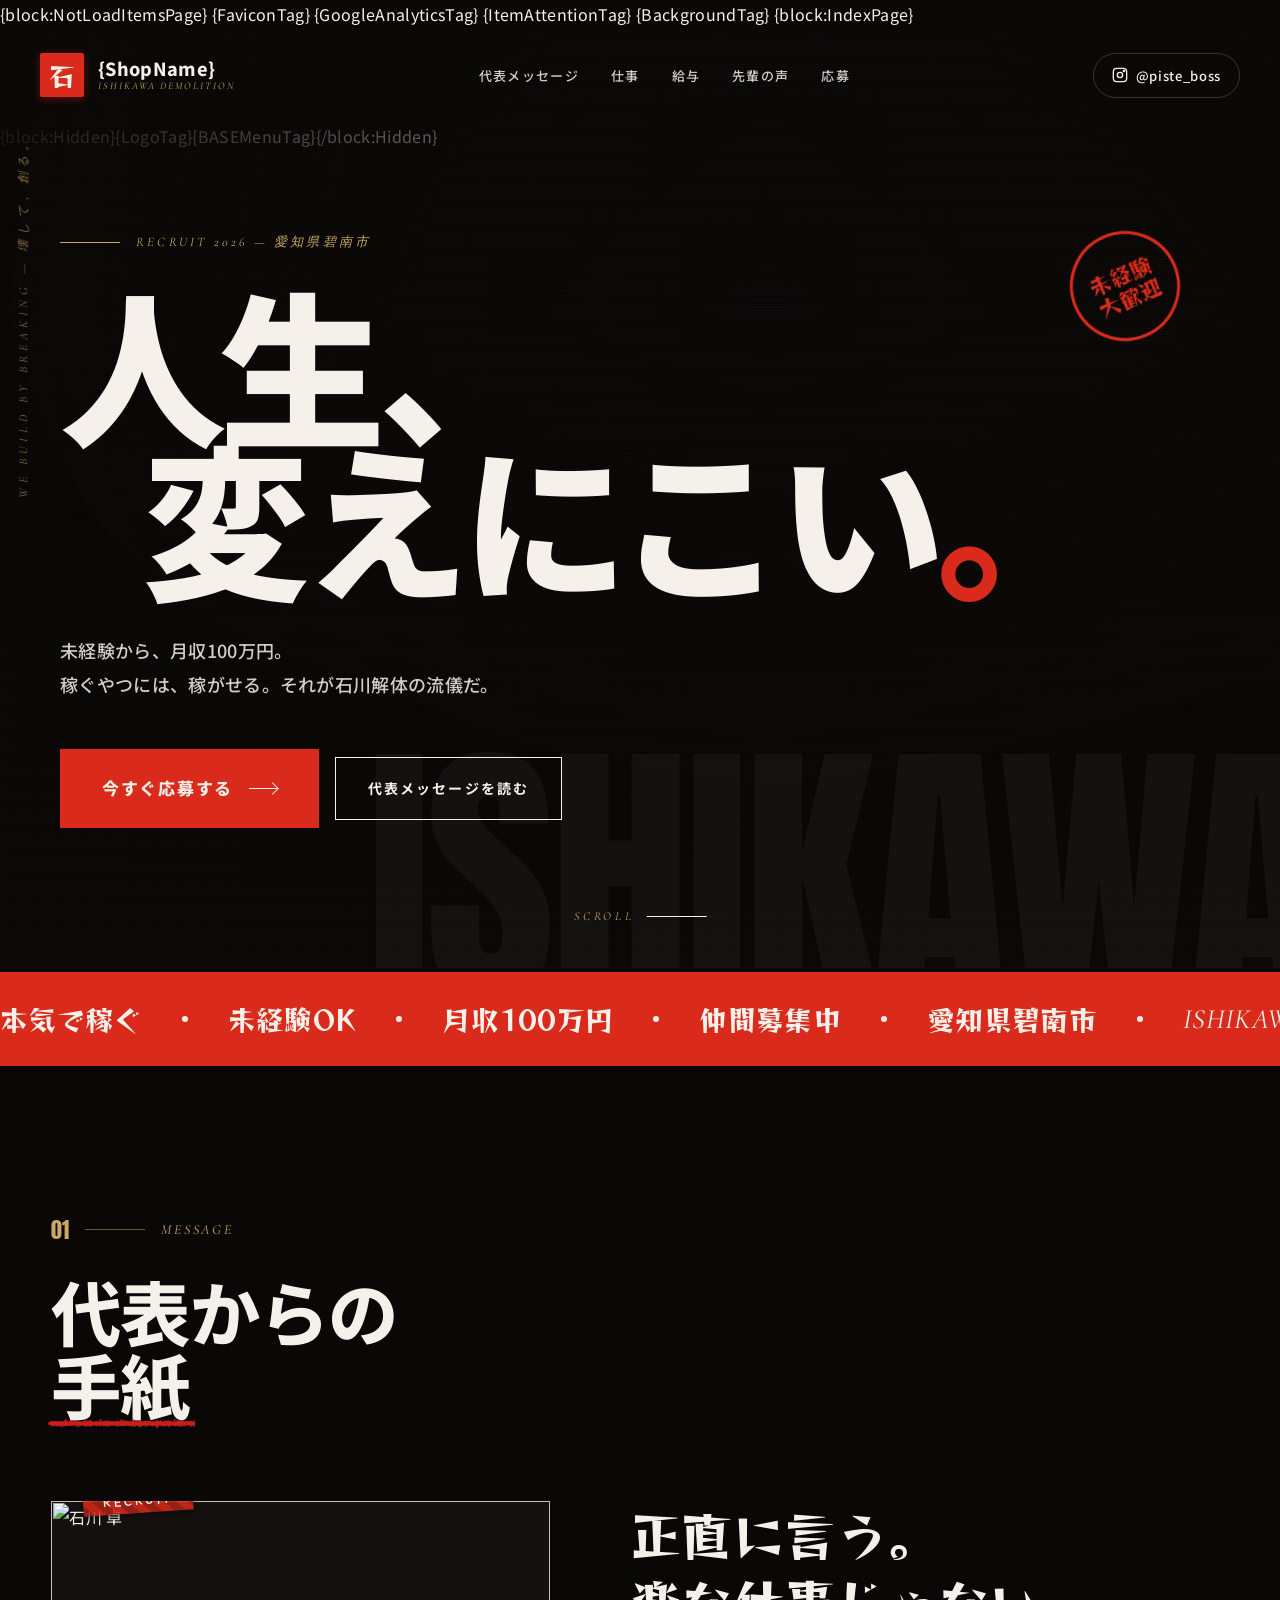
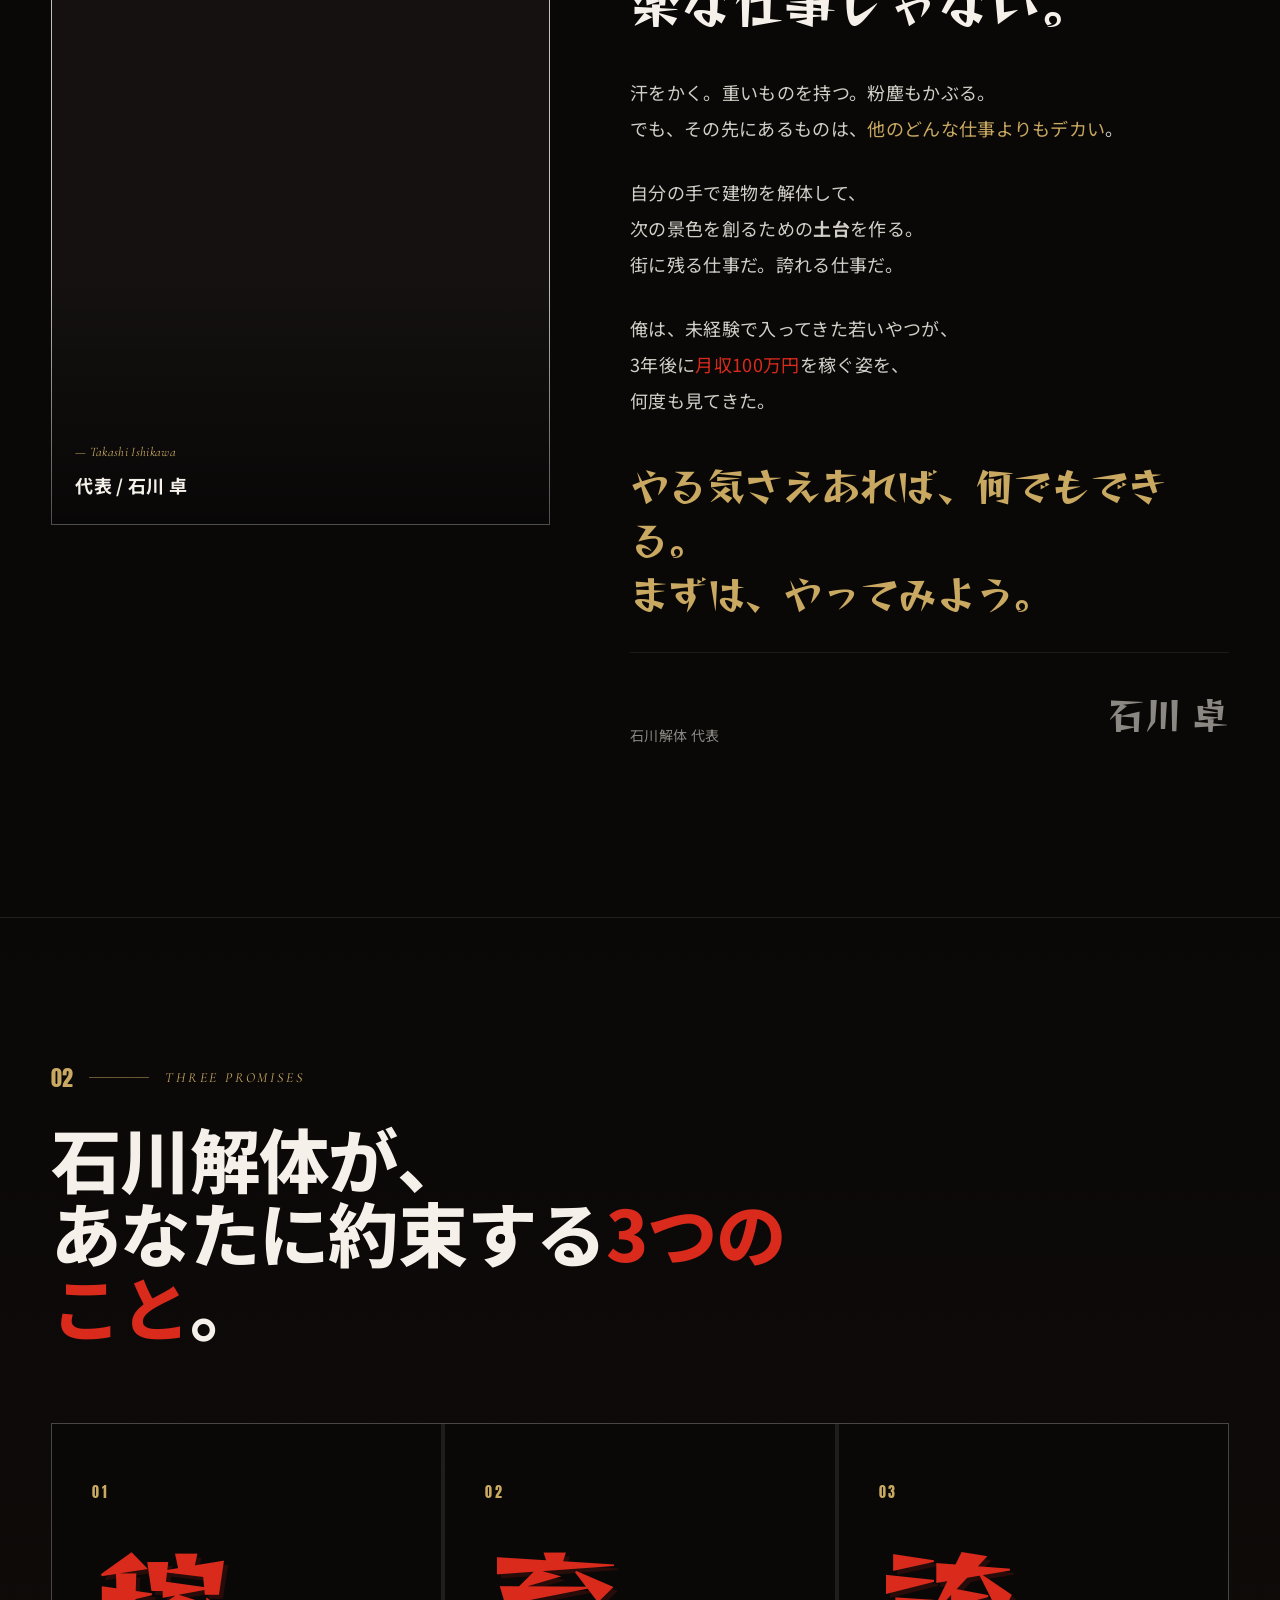
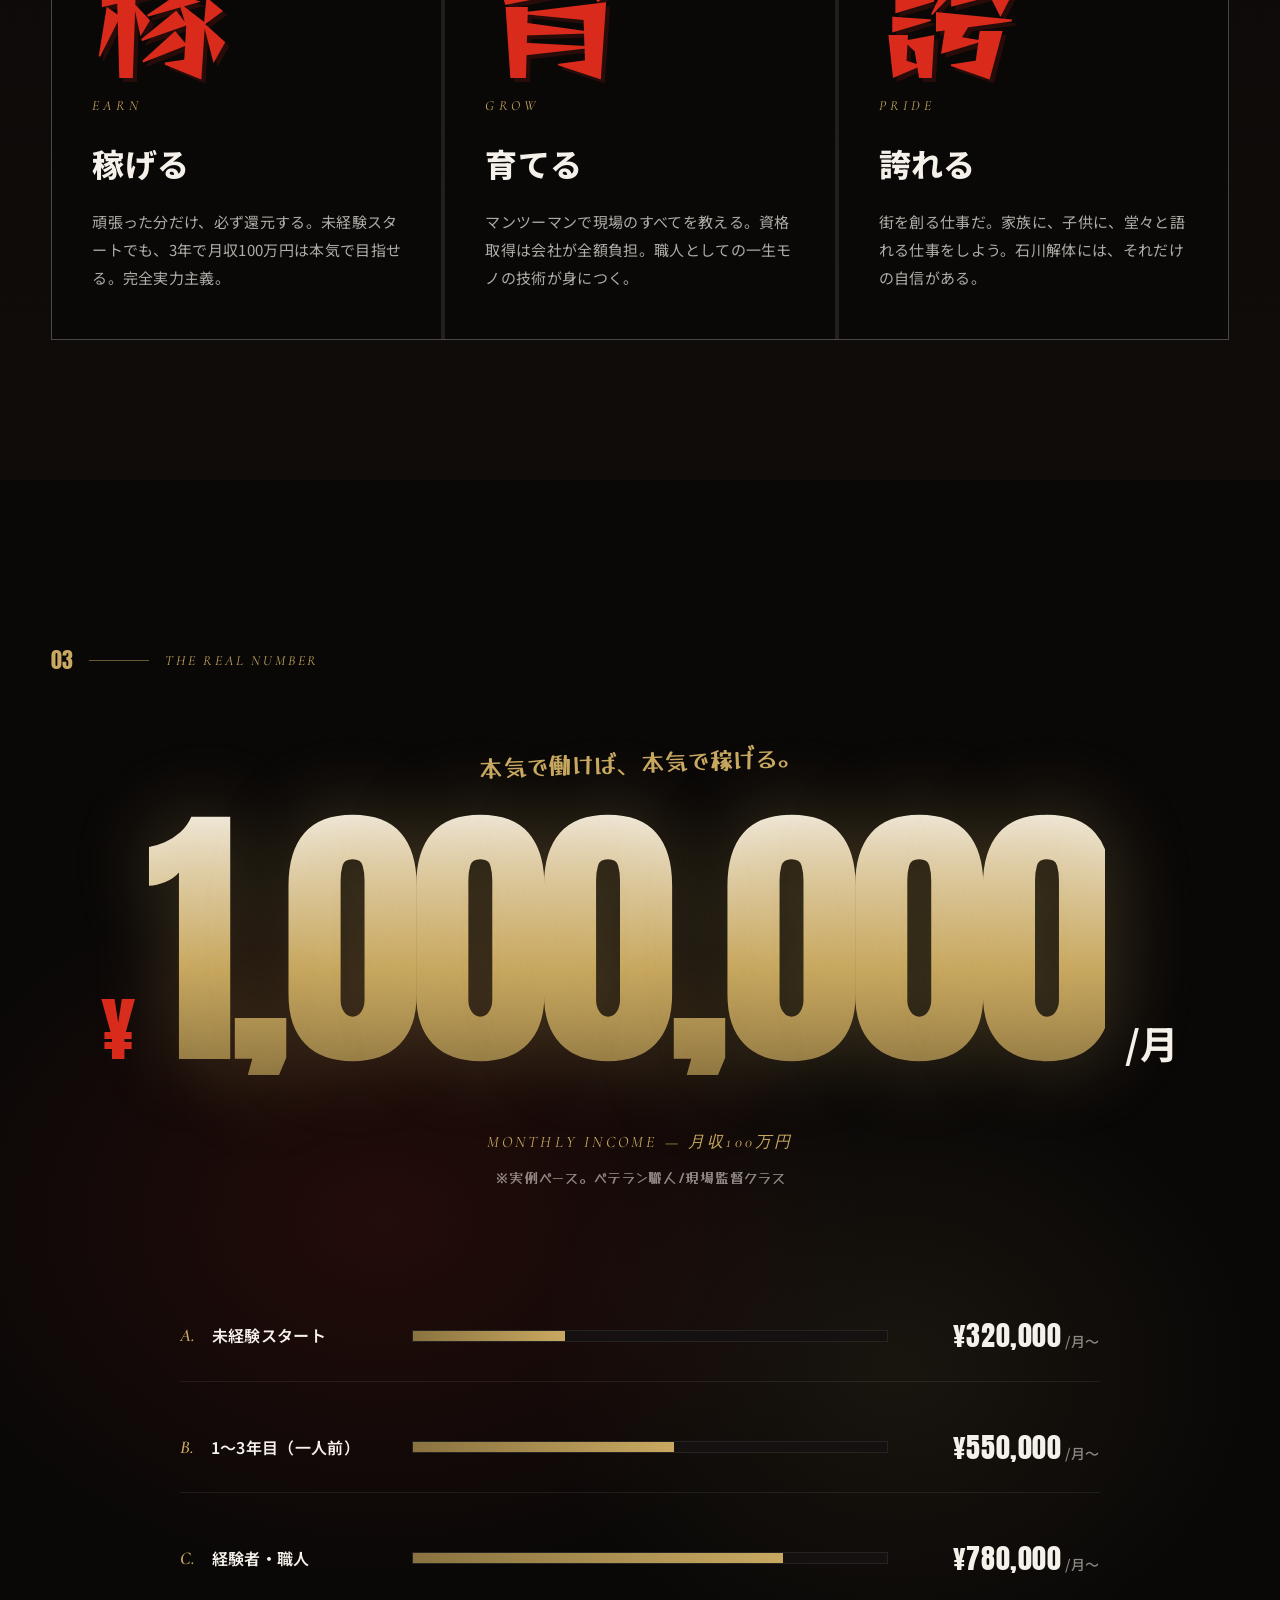
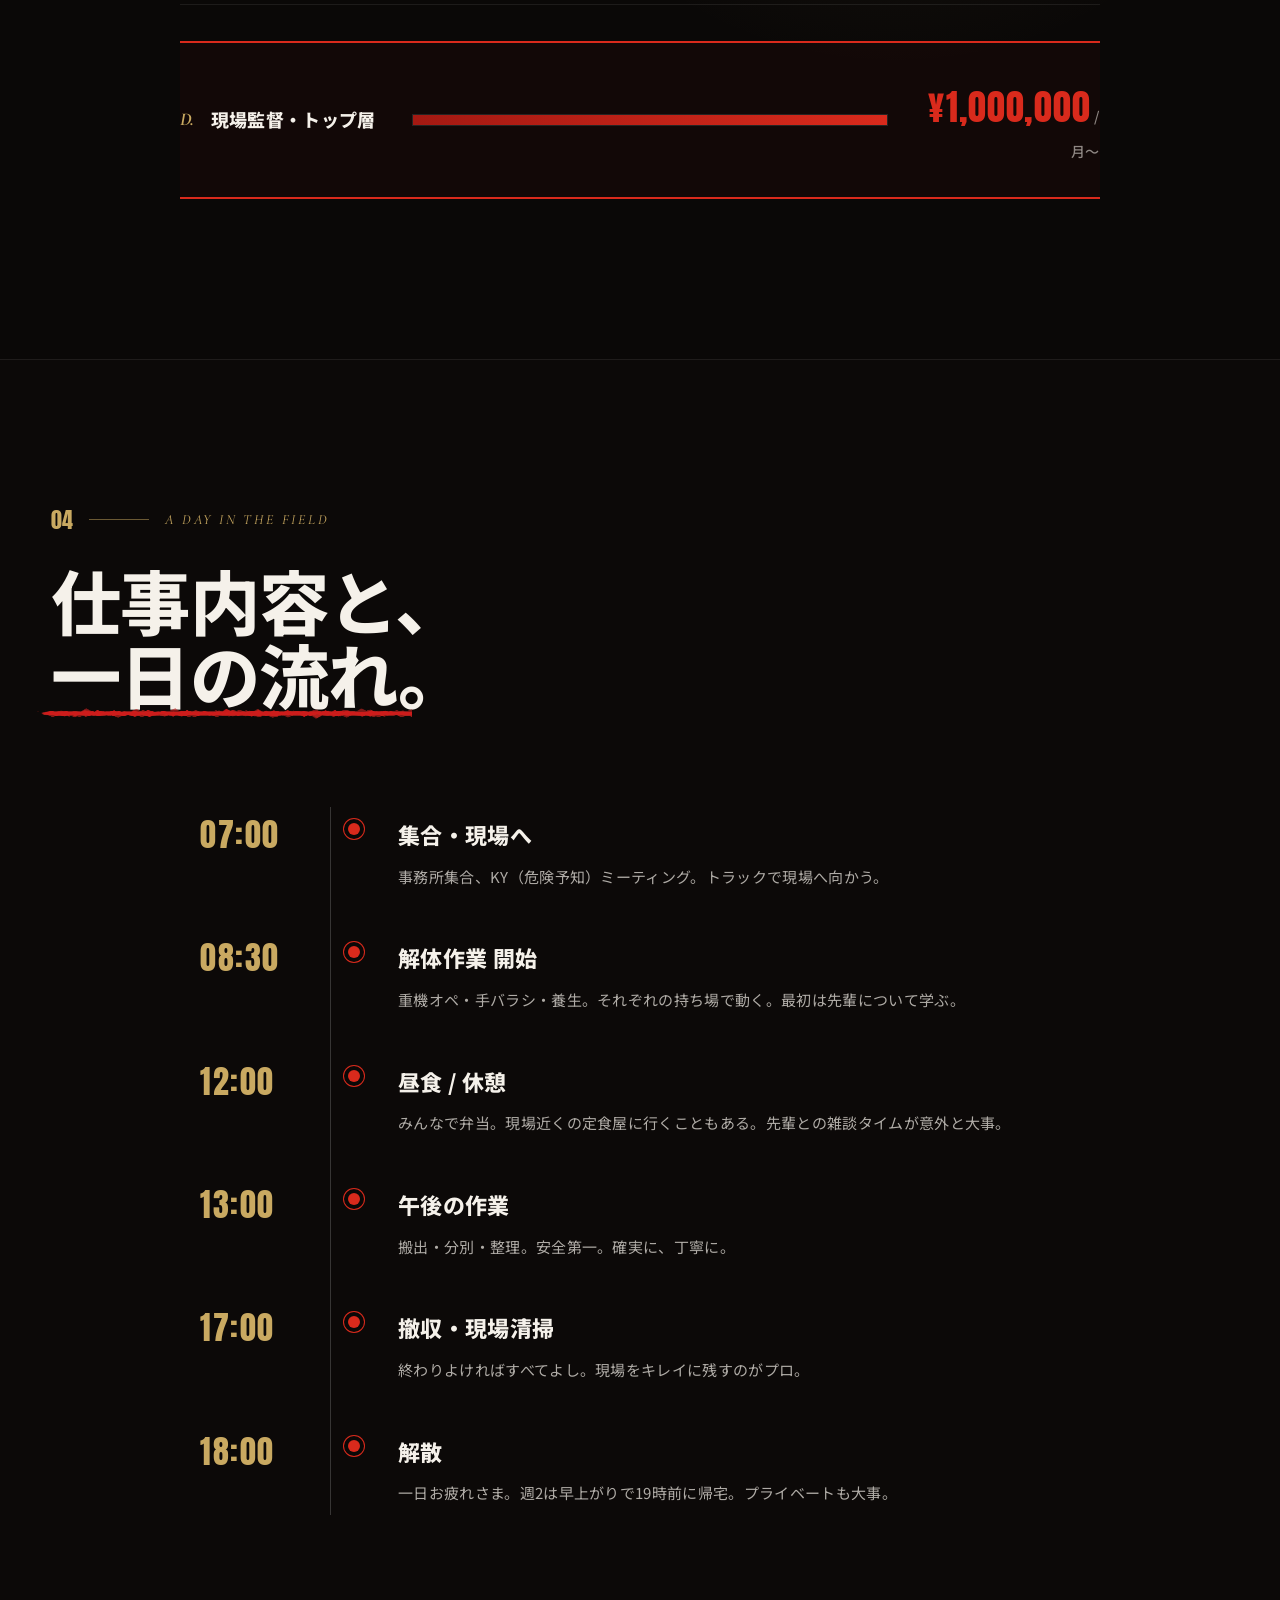
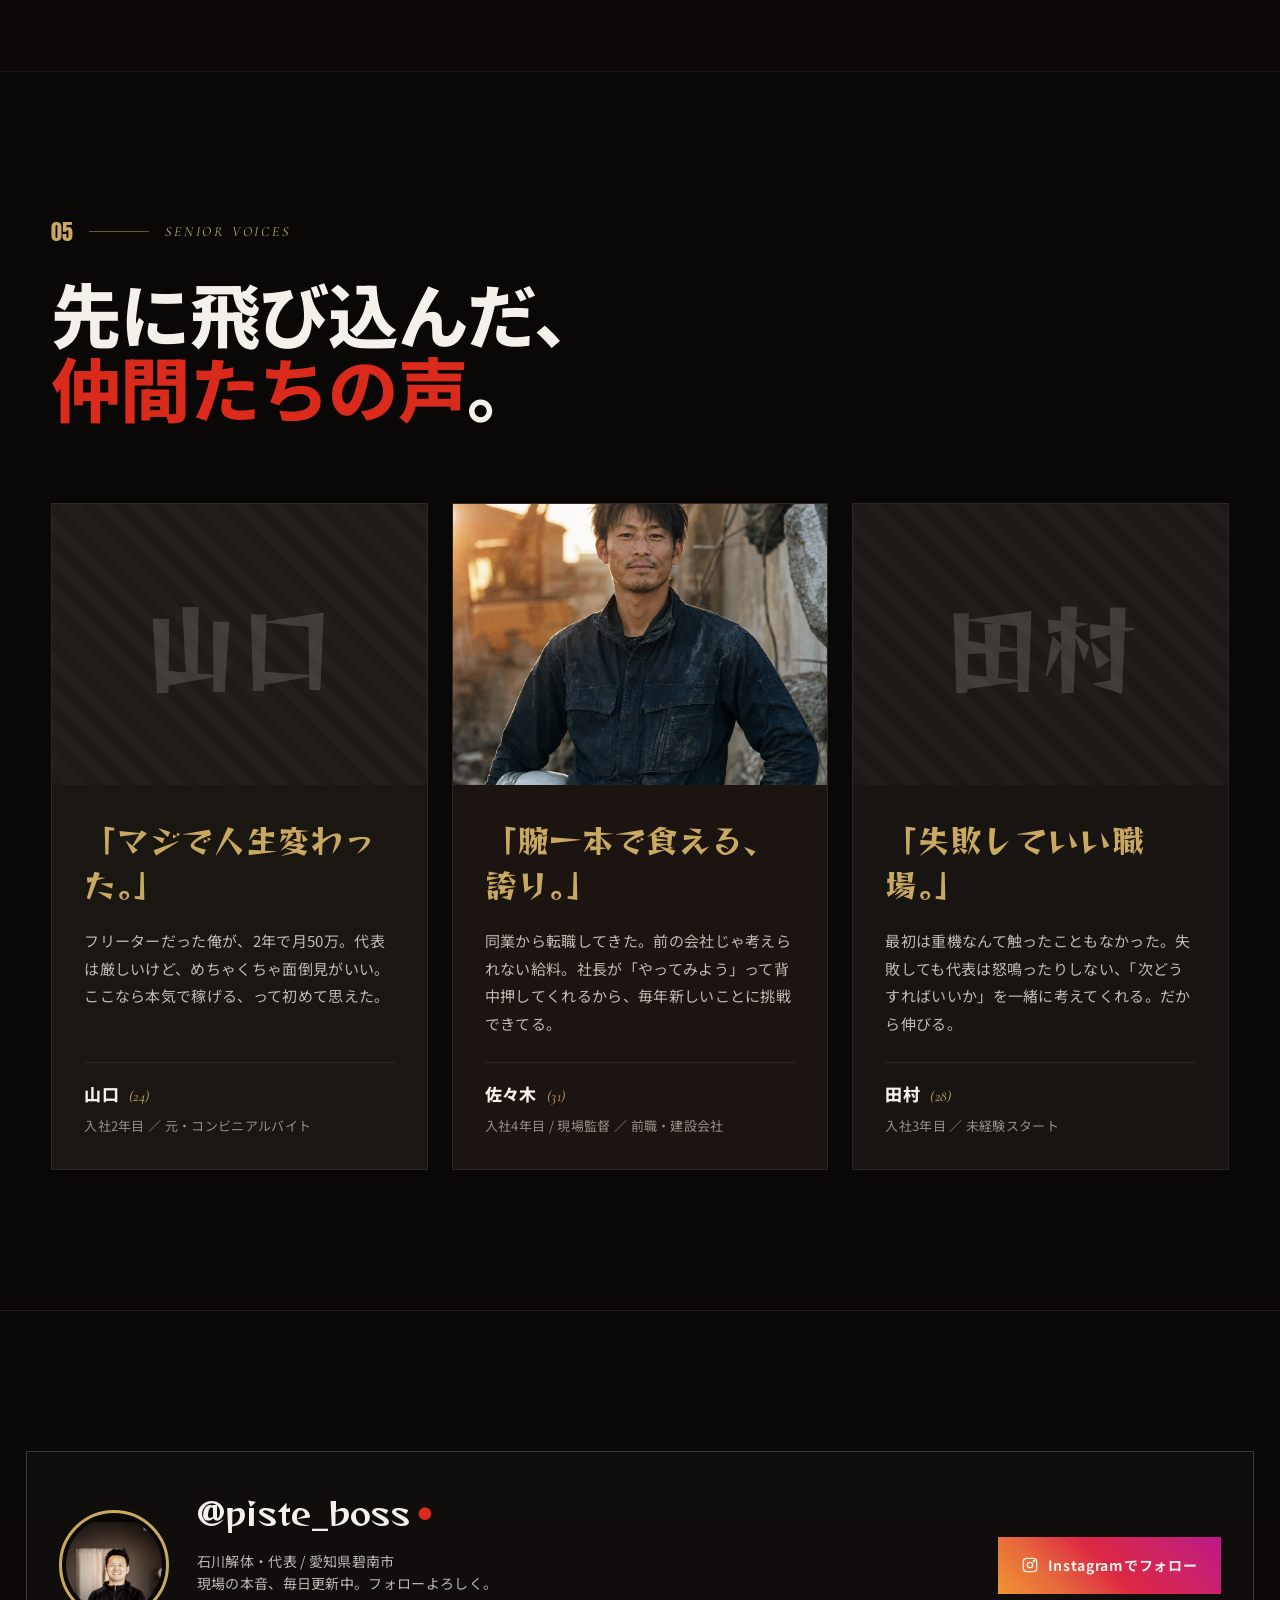
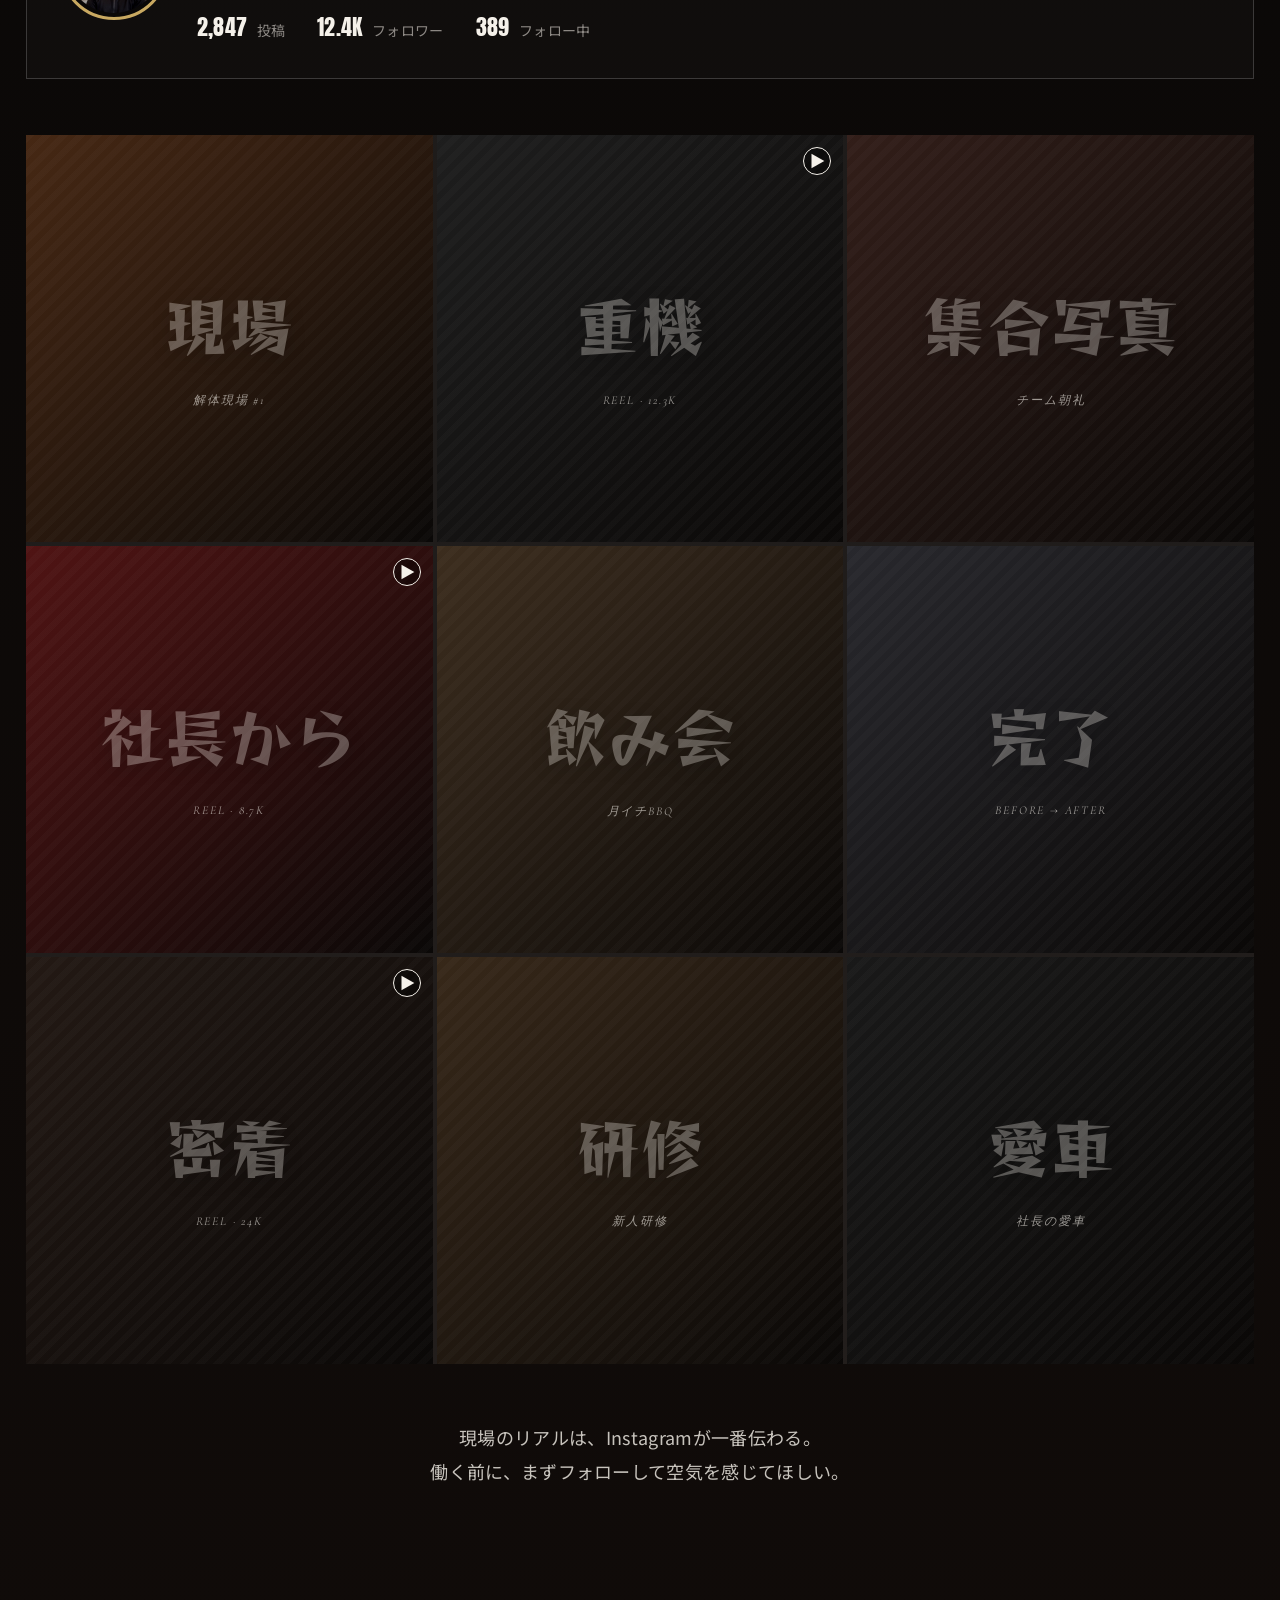
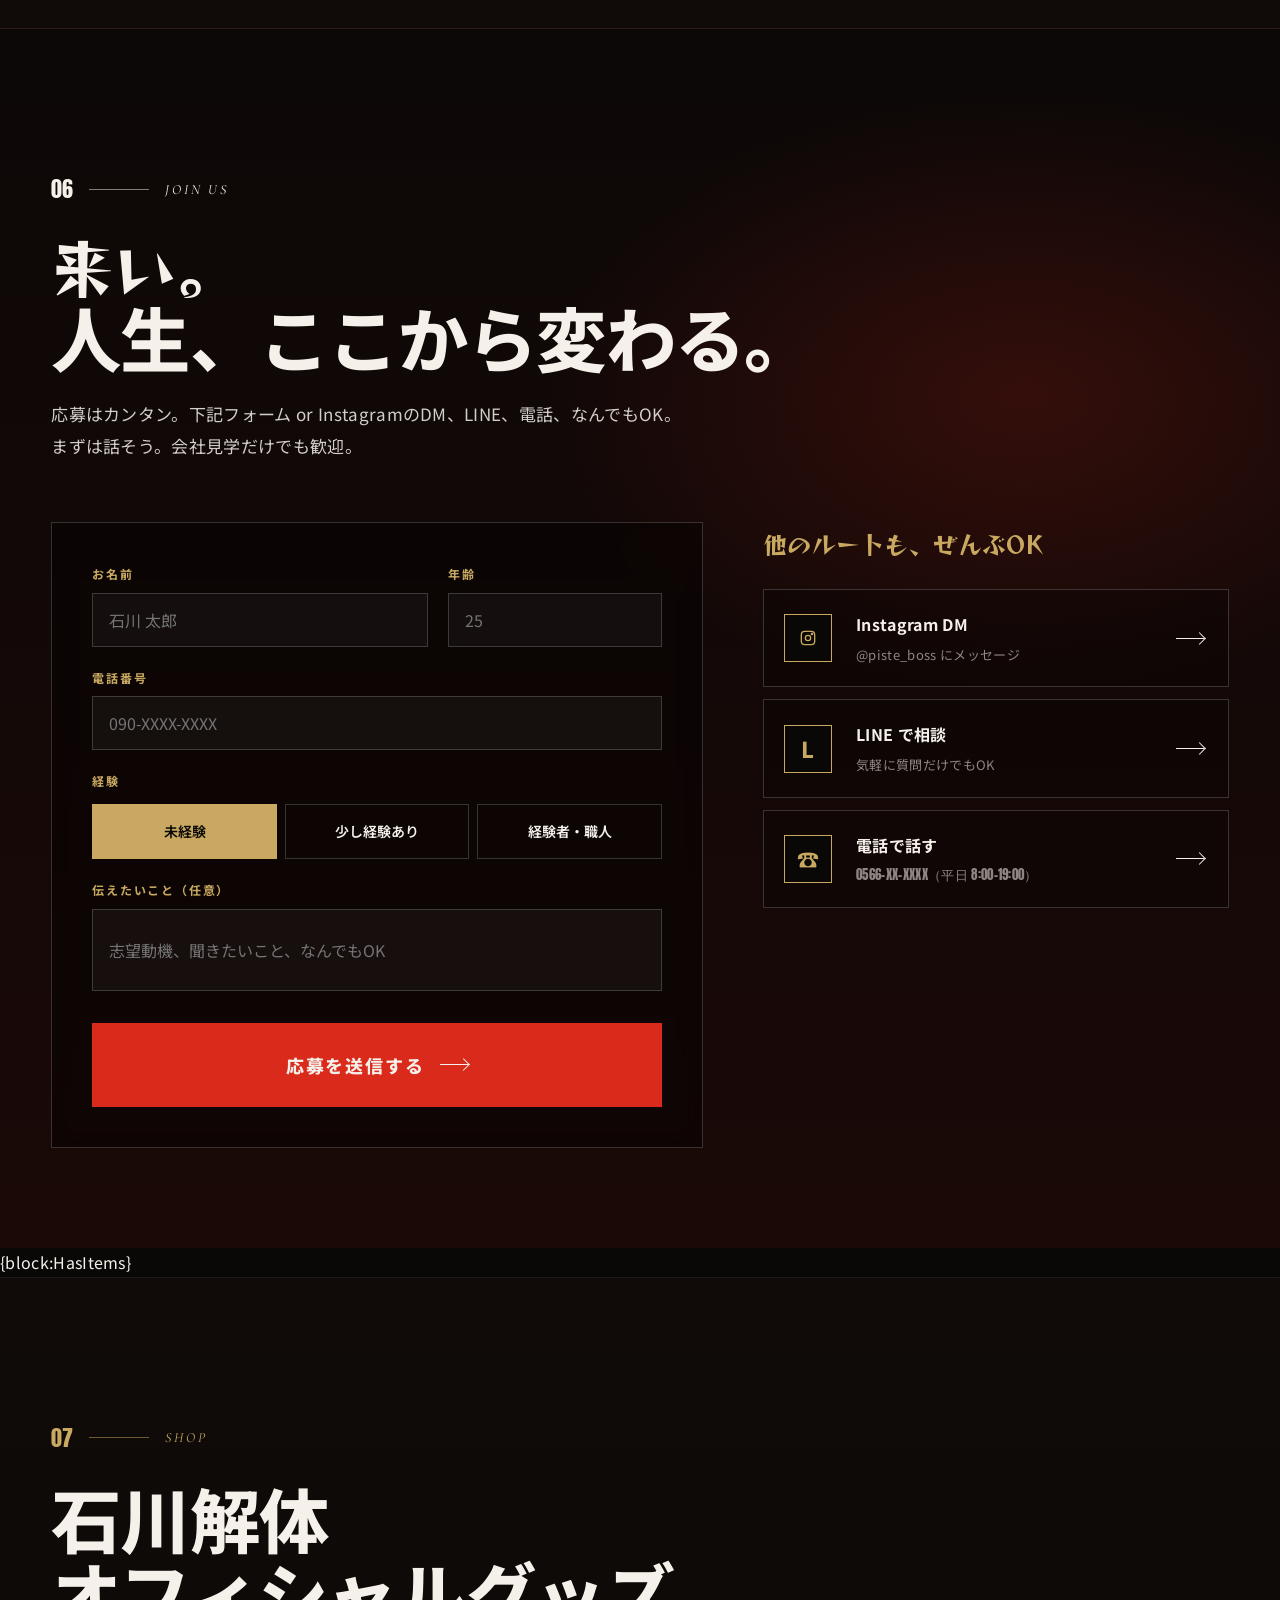
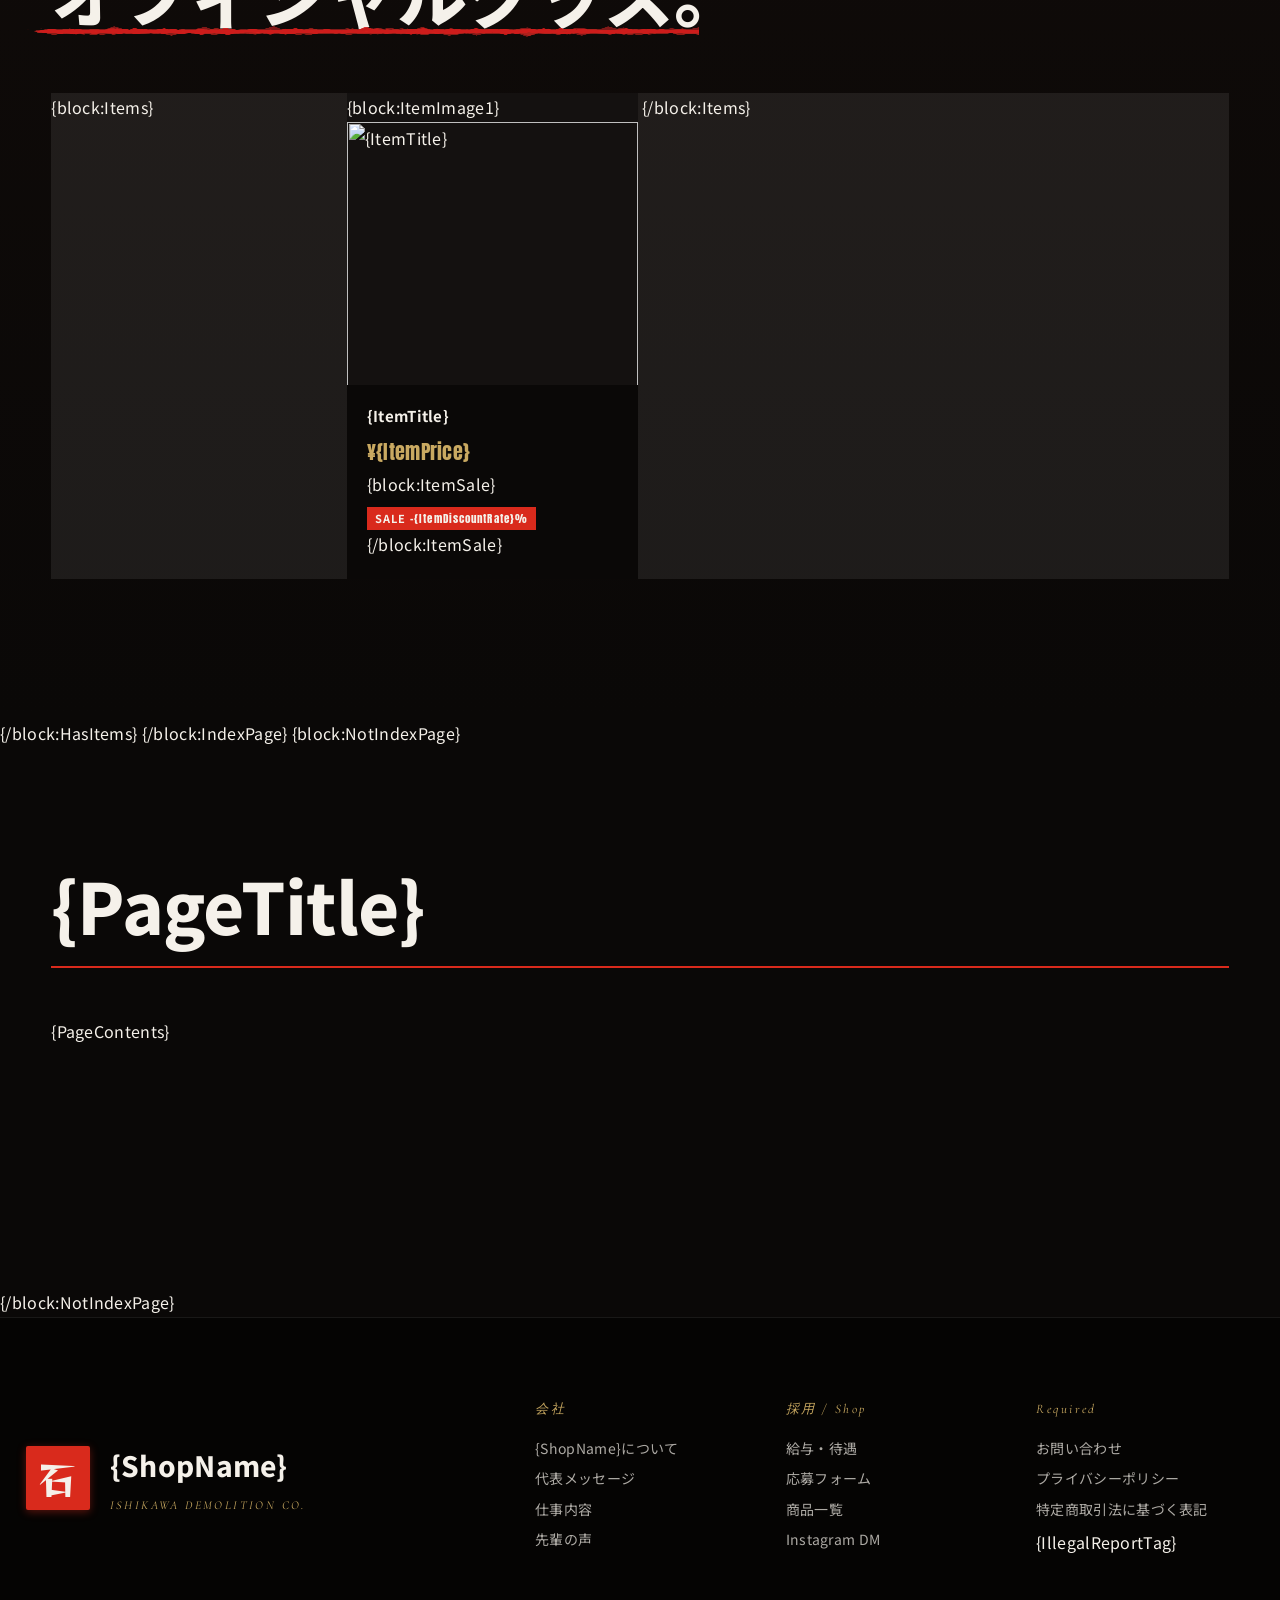
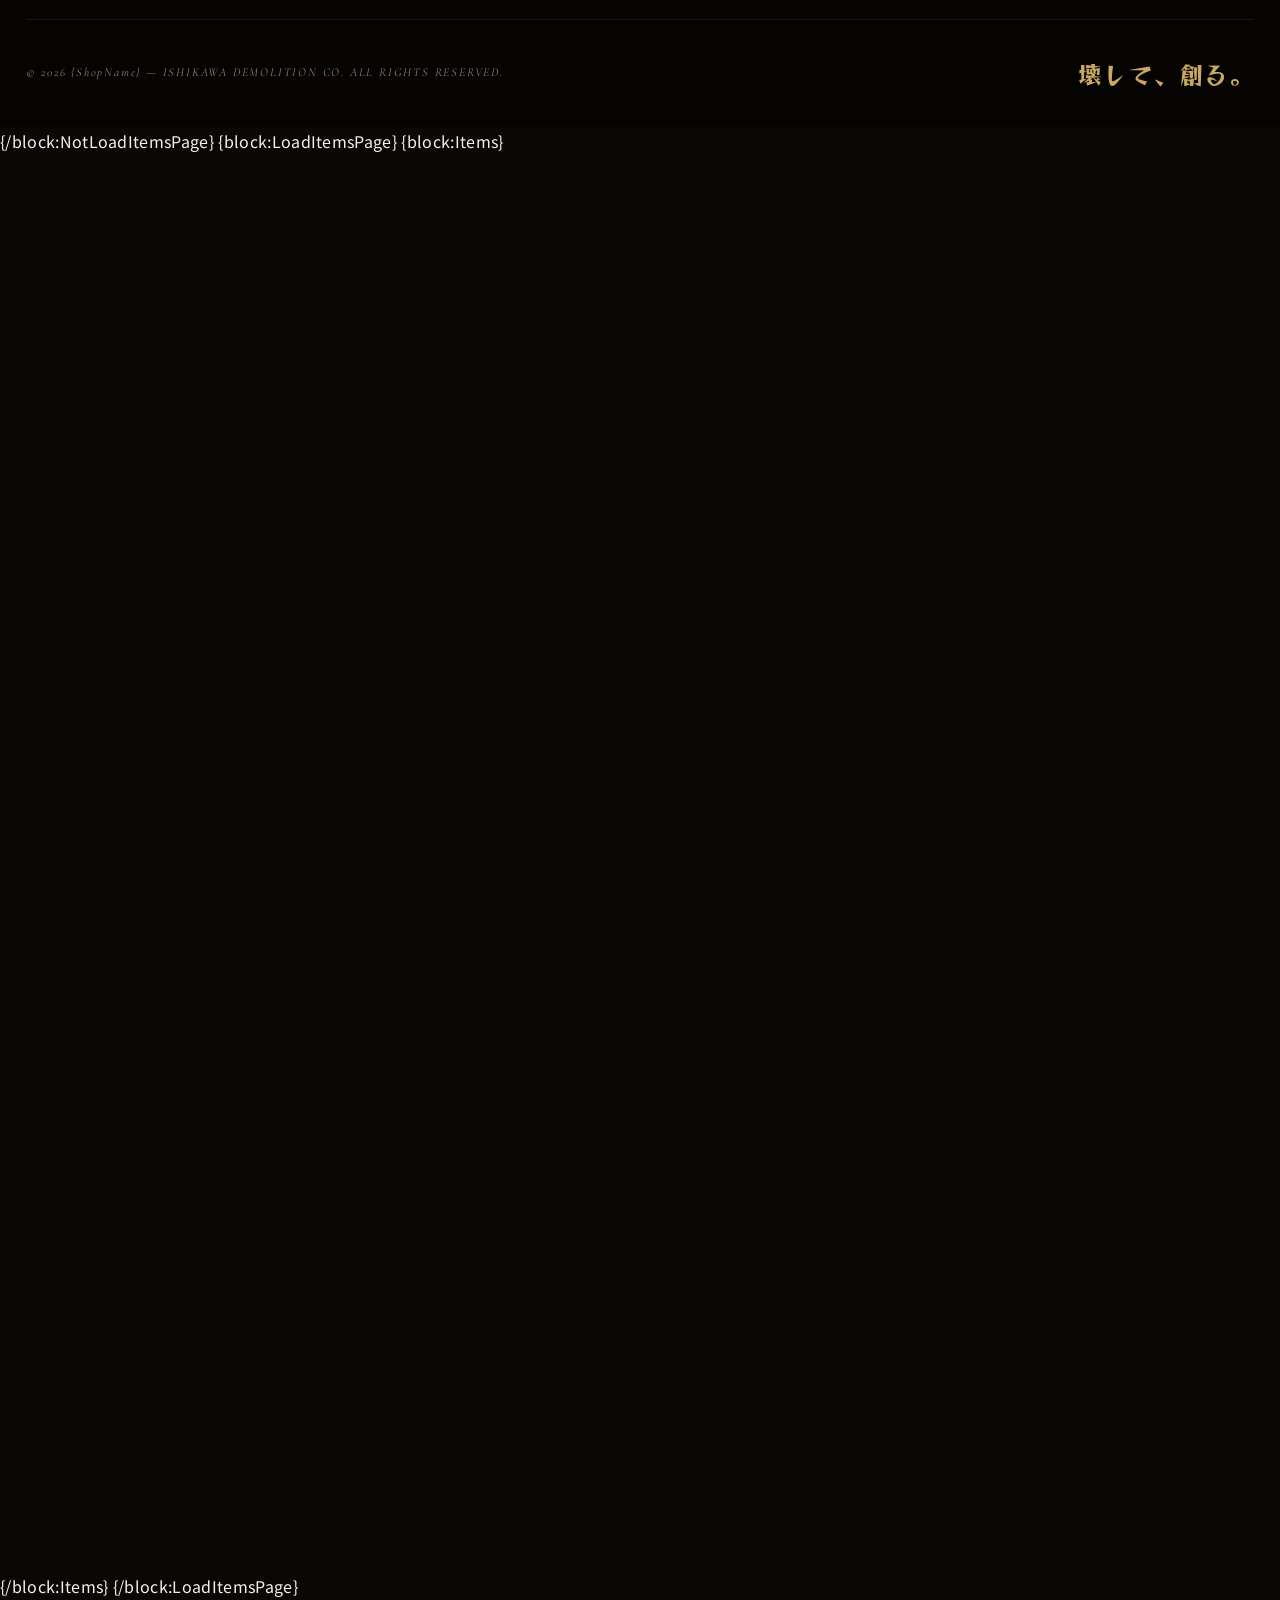
==== commit 5a56b141: "BASEテンプレートのバリデーションエラーを修正 - <textarea>禁止のため伝言フィールドを<input type="text">に変更 - 必須タグを追加: {FaviconTag} {Go" ====
--- a/base-template.html
+++ b/base-template.html
@@ -9,10 +9,14 @@
   <meta property="og:description" content="愛知県碧南市・石川解体の採用LP。未経験から月収100万円。本気で稼ぎたい仲間を募集中。" />
   <meta property="og:type" content="website" />
   <meta property="og:image" content="assets/ishikawa-hero-wide.jpg" />
+  {FaviconTag}
+  {GoogleAnalyticsTag}
+  {ItemAttentionTag}
   <link rel="stylesheet" href="styles.css" />
   <link rel="stylesheet" href="sections.css" />
 </head>
 <body>
+{BackgroundTag}
 
 {block:IndexPage}
   <!-- HERO -->
@@ -556,7 +560,7 @@
           </div>
           <label>
             <span class="apply__label">伝えたいこと（任意）</span>
-            <textarea rows="4" name="message" placeholder="志望動機、聞きたいこと、なんでもOK"></textarea>
+            <input type="text" name="message" class="apply__message" placeholder="志望動機、聞きたいこと、なんでもOK" />
           </label>
           <button type="submit" class="btn-primary apply__submit">
             <span>応募を送信する</span>
@@ -679,6 +683,7 @@
             <a href="{ContactPageURL}">お問い合わせ</a>
             <a href="{PrivacyPageURL}">プライバシーポリシー</a>
             <a href="{LawPageURL}">特定商取引法に基づく表記</a>
+            {IllegalReportTag}
           </div>
         </div>
       </div>
--- a/sections.css
+++ b/sections.css
@@ -844,6 +844,9 @@
   outline: none;
   border-color: var(--gold);
   background: rgba(255,255,255,0.06);
+}
+.apply__form input.apply__message {
+  padding: 28px 16px;
 }
 .apply__exp {
   display: flex; flex-direction: column; gap: 12px;
